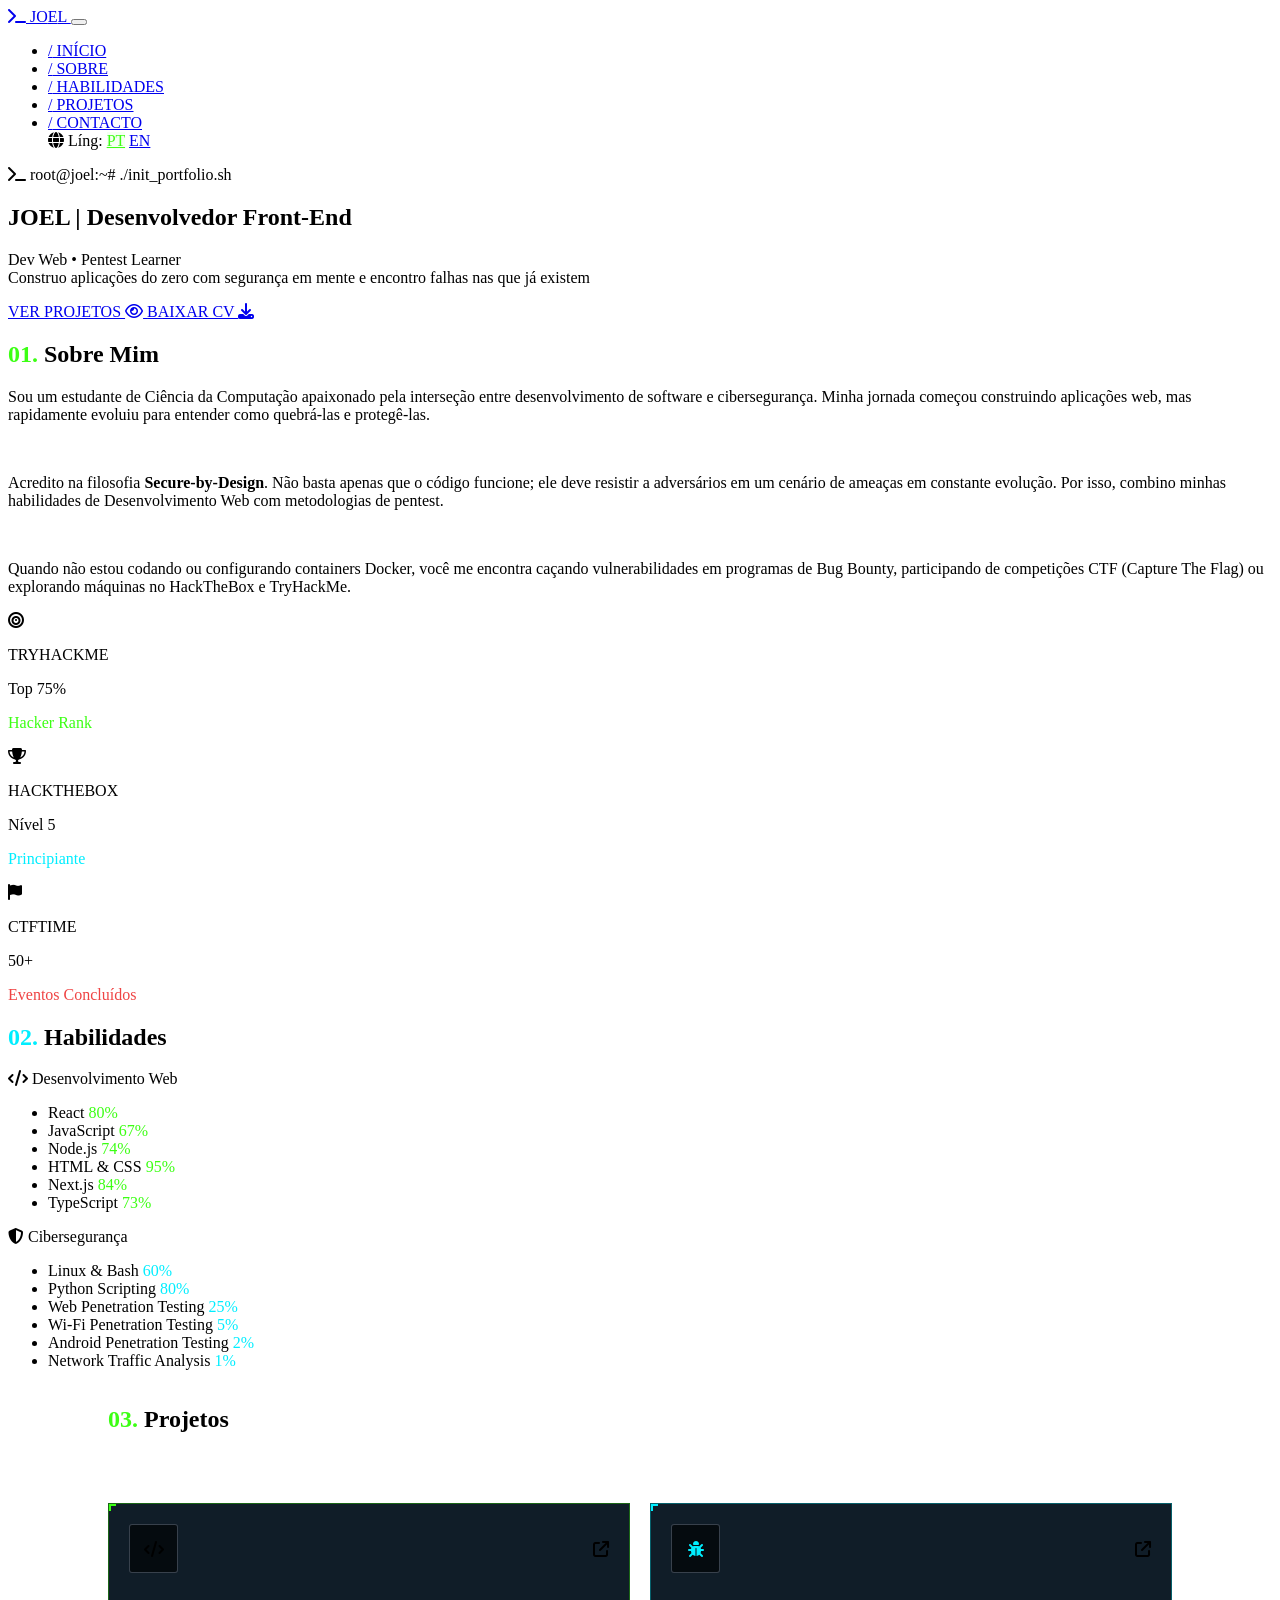
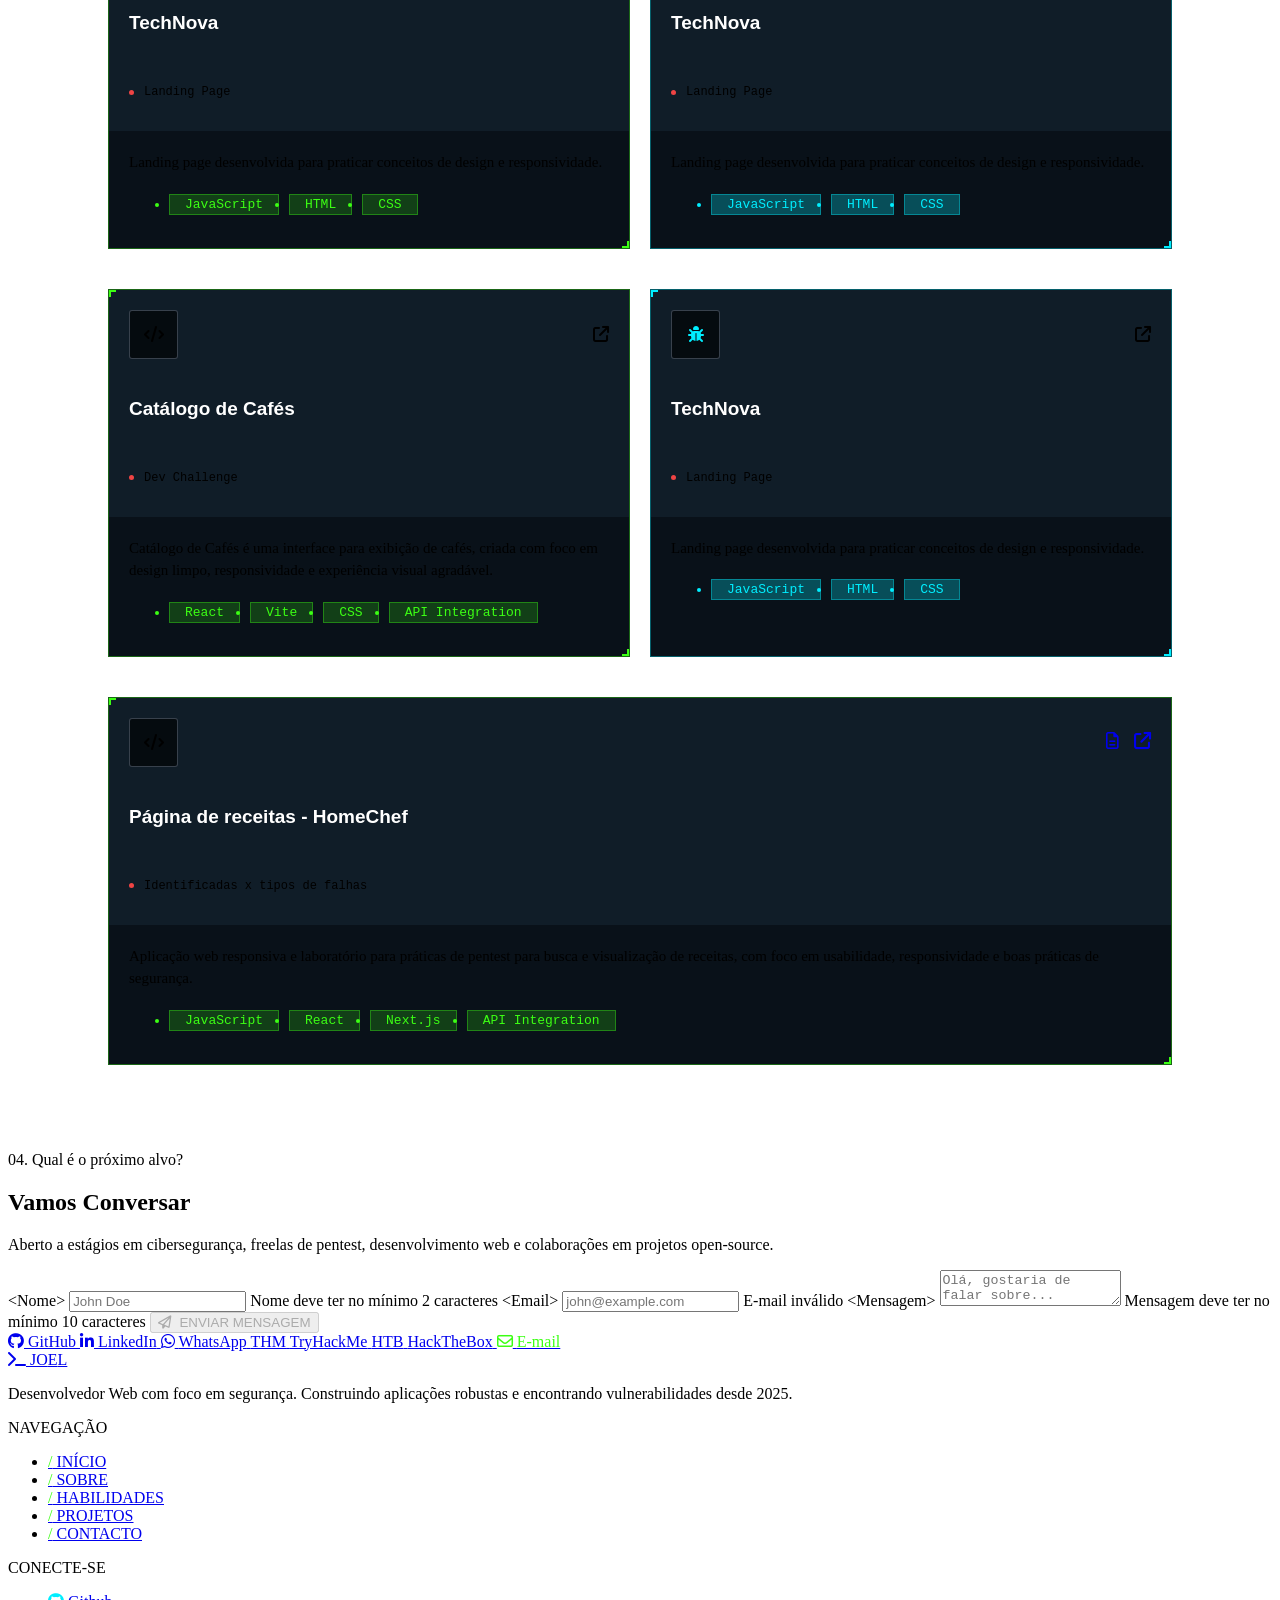
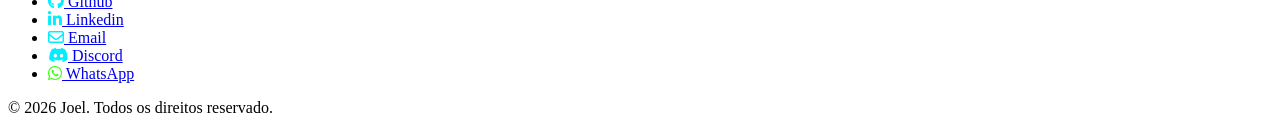
==== index.html @ 9f16ca6b "added project3" ====
<!doctype html>
<html lang="pt-br">
  <head>
    <meta charset="UTF-8" />
    <link rel="stylesheet" href="https://cdnjs.cloudflare.com/ajax/libs/font-awesome/6.5.1/css/all.min.css">
    <link rel="shortcut icon" href="public/favicon.svg" type="image/x-icon">
    <link rel="stylesheet" href="src/css/style.css">
    <link rel="stylesheet" href="src/css/header.css">
    <link rel="stylesheet" href="src/css/hero.css">
    <link rel="stylesheet" href="src/css/about.css">
    <link rel="stylesheet" href="src/css/skills.css">
    <link rel="stylesheet" href="src/css/contact.css">
    <link rel="stylesheet" href="src/css/footer.css">
    <link rel="stylesheet" href="src/css/projetos.css">
    <meta name="viewport" content="width=device-width, initial-scale=1.0" />
    <title>porfolio</title>
  </head>
  <body>
    <header class="site-header">
      <nav class="main-nav" aria-label="Navegação principal">

        <a href="index.html" class="main-nav__logo">
          <i class="fa-solid fa-terminal main-nav__logo-icon"></i>
          JO<span class="main-nav__logo-highlight">E</span>L
        </a>

        <button class="main-nav__toggle" aria-label="Abrir menu">
          <span class="main-nav__toggle-line"></span>
          <span class="main-nav__toggle-line"></span>
          <span class="main-nav__toggle-line"></span>
        </button>

        <ul class="main-nav__list">
          <li class="main-nav__item">
            <a href="#HOME" class="main-nav__link">
              <span class="main-nav__separator">/</span> INÍCIO
            </a>
          </li>

          <li class="main-nav__item">
            <a href="#SOBRE" class="main-nav__link">
              <span class="main-nav__separator">/</span> SOBRE
            </a>
          </li>

          <li class="main-nav__item">
            <a href="#HABILIDADES" class="main-nav__link">
              <span class="main-nav__separator">/</span> HABILIDADES
            </a>
          </li>

          <li class="main-nav__item">
            <a href="#PROJETOS" class="main-nav__link">
              <span class="main-nav__separator">/</span> PROJETOS
            </a>
          </li>

          <li class="main-nav__item">
            <a href="#CONTACTO" class="main-nav__link">
              <span class="main-nav__separator">/</span> CONTACTO
            </a>
          </li>

          <div class="Edioma">
            <span><i class="fa-solid fa-globe"></i> Líng:</span>
            <a href="/index.html" style="border-color: #3CFF14; background-color: #3CFF140d; color: #3CFF14;">PT</a>
            <a href="En/">EN</a>
          </div>
        </ul>
        
      </nav>
    </header>
    
    <main>
      <section id="HOME" class="hero">
        <div class="hero__background">
          <div class="hero__content">
            
            <div class="hero__terminal">
              <i class="fa-solid fa-terminal"></i>
              <span class="hero__terminal-text">root@joel:~# ./init_portfolio.sh</span>
            </div>

            <h1 class="hero__title">
              JOEL | <span class="hero__title-highlight">Desenvolvedor Front-End</span>
            </h1>

            <p class="hero__description">
              <span class="hero__role">Dev Web • Pentest Learner</span><br>
              Construo aplicações do zero com segurança em mente e encontro falhas nas que já existem
            </p>

            <div class="hero__actions">
              
              <a href="#PROJETOS" class="btn btn--primary hero__btn-projects dec-up-left">
                VER PROJETOS <i class="fa-regular fa-eye"></i>
                <span class="corner corner--top-right" style="color: #3CFF14;"></span>
                <span class="corner corner--bottom-left" style="color: #3CFF14;"></span>
              </a>

              <a href="src/downloads/CV.pdf" class="btn btn--secondary hero__btn-cv dec-up-left" download>
                BAIXAR CV <i class="fa-solid fa-download"></i>
                <span class="corner corner--top-right" style="color: #00EEFF;"></span>
                <span class="corner corner--bottom-left" style="color: #00EEFF;"></span>
              </a>
            </div>
          </div>
        </div>
      </section>

      <section id="SOBRE" class="about-section">
  
        <header class="about-section__header">
          <h2 class="section-title section-title--numbered" id="sobre">
            <span class="section-title__index" style="color: #3CFF14;">01.</span>
            <span class="section-title__text">Sobre Mim</span>
          </h2>
        </header>

      <div class="about-section__container">
        
        <article class="about-section__bio">
          <p class="about-section__paragraph">
            Sou um estudante de Ciência da Computação apaixonado pela interseção entre desenvolvimento de software e cibersegurança. Minha jornada começou construindo aplicações web, mas rapidamente evoluiu para entender como quebrá-las e protegê-las.
          </p>
          <br>
          <p class="about-section__paragraph">
            Acredito na filosofia <strong class="about-section__highlight">Secure-by-Design</strong>. Não basta apenas que o código funcione; ele deve resistir a adversários em um cenário de ameaças em constante evolução. Por isso, combino minhas habilidades de Desenvolvimento Web com metodologias de pentest.
          </p>
          <br>
          <p class="about-section__paragraph">
            Quando não estou codando ou configurando containers Docker, você me encontra caçando vulnerabilidades em programas de Bug Bounty, participando de competições CTF (Capture The Flag) ou explorando máquinas no HackTheBox e TryHackMe.
          </p>
        </article>

        <aside class="about-section__stats about-section__stats--animated">
          
          <article class="stats-card stats-card--tryhackme">
            <div class="stats-card__icon">
              <i class="fa-solid fa-bullseye"></i>
            </div>
            <p class="stats-card__title" >TRYHACKME</p>
            <div class="stats-card__value">Top 75%</div>
            <p class="stats-card__meta" style="color: #3CFF14;">Hacker Rank</p>
            <span class="corner corner--top-right" style="color: #3CFF14;"></span>
            <span class="corner corner--bottom-left" style="color: #3CFF14;"></span>
          </article>

          <article class="stats-card stats-card--hackthebox">
            <div class="stats-card__icon">
              <i class="fa-solid fa-trophy"></i>
            </div>
            <p class="stats-card__title">HACKTHEBOX</p>
            <div class="stats-card__value">Nível 5</div>
            <p class="stats-card__meta"  style="color: #00EEFF;">Principiante</p>
            <span class="corner corner--top-right" style="color: #00EEFF;"></span>
            <span class="corner corner--bottom-left" style="color: #00EEFF;"></span>
          </article>

          <article class="stats-card stats-card--ctf">
            <div class="stats-card__icon">
              <i class="fa-solid fa-flag"></i>
            </div>
            <p class="stats-card__title" >CTFTIME</p>
            <div class="stats-card__value">50+</div>
            <p class="stats-card__meta" style="color: #EF4444;">Eventos Concluídos</p>
            <span class="corner corner--top-right"></span>
            <span class="corner corner--bottom-left"></span>
          </article>
        </aside>
      </div>
    </section>
    <section id="HABILIDADES" class="skills-section">

      <header class="skills-section__header">
        <h2 class="section-title section-title--numbered" id="skill">
          <span class="section-title__index" style="color: #00EEFF;">02.</span>
          <span class="section-title__text">Habilidades</span>
        </h2>
      </header>

        <div class="skills-section__container">

          <!-- Desenvolvimento Web -->
          <article class="skills-card skills-card--frontend">

            <span class="corner corner--top-right" style="color: #3CFF14;"></span>
            <span class="corner corner--bottom-left" style="color: #3CFF14;"></span>

            <header class="skills-card__header">
              <i class="fa-solid fa-code"></i>
              <span class="skills-card__title">Desenvolvimento Web</span>
            </header>

            <ul class="skills-card__list">

              <li class="skill-item">
                <div class="skill-item__header skill-item__header--spaced">
                  <span class="skill-item__name">React</span>
                  <span class="skill-item__value" style="color: #3CFF14;">80%</span>
                </div>
                <div class="skill-item__bar">
                  <div class="skill-item__progress" data-value="80" ></div>
                </div>
              </li>

              <li class="skill-item">
                <div class="skill-item__header">
                  <span class="skill-item__name">JavaScript</span>
                  <span class="skill-item__value" style="color: #3CFF14;">67%</span>
                </div>
                <div class="skill-item__bar">
                  <div class="skill-item__progress" data-value="67"></div>
                </div>
              </li>

              <li class="skill-item">
                <div class="skill-item__header">
                  <span class="skill-item__name">Node.js</span>
                  <span class="skill-item__value" style="color: #3CFF14;">74%</span>
                </div>
                <div class="skill-item__bar">
                  <div class="skill-item__progress" data-value="74"></div>
                </div>
              </li>

              <li class="skill-item">
                <div class="skill-item__header">
                  <span class="skill-item__name">HTML & CSS</span>
                  <span class="skill-item__value" style="color: #3CFF14;">95%</span>
                </div>
                <div class="skill-item__bar">
                  <div class="skill-item__progress" data-value="95"></div>
                </div>
              </li>

              <li class="skill-item">
                <div class="skill-item__header">
                  <span class="skill-item__name">Next.js</span>
                  <span class="skill-item__value" style="color: #3CFF14;">84%</span>
                </div>
                <div class="skill-item__bar">
                  <div class="skill-item__progress" data-value="84"></div>
                </div>
              </li>

              <li class="skill-item">
                <div class="skill-item__header">
                  <span class="skill-item__name">TypeScript</span>
                  <span class="skill-item__value" style="color: #3CFF14;">73%</span>
                </div>
                <div class="skill-item__bar">
                  <div class="skill-item__progress" data-value="63"></div>
                </div>
              </li>

            </ul>
          </article>

          <!-- Cibersegurança -->
          <article class="skills-card skills-card--security">

            <span class="corner corner--top-right" style="color: #00EEFF;"></span>
            <span class="corner corner--bottom-left" style="color: #00EEFF;"></span>

            <header class="skills-card__header">
              <i class="fa-solid fa-shield-halved"></i>
              <span class="skills-card__title">Cibersegurança</span>
            </header>

            <ul class="skills-card__list">

              <li class="skill-item skill-item--security">
                <div class="skill-item__header skill-item__header--spaced">
                  <span class="skill-item__name">Linux & Bash</span>
                  <span class="skill-item__value" style="color: #00EEFF;">60%</span>
                </div>
                <div class="skill-item__bar">
                  <div class="skill-item__progress skill-item__progress--security" data-value="60"></div>
                </div>
              </li>

              <li class="skill-item skill-item--security">
                <div class="skill-item__header">
                  <span class="skill-item__name">Python Scripting</span>
                  <span class="skill-item__value" style="color: #00EEFF;">80%</span>
                </div>
                <div class="skill-item__bar">
                  <div class="skill-item__progress skill-item__progress--security" data-value="80"></div>
                </div>
              </li>

              <li class="skill-item skill-item--security">
                <div class="skill-item__header">
                  <span class="skill-item__name">Web Penetration Testing</span>
                  <span class="skill-item__value" style="color: #00EEFF;">25%</span>
                </div>
                <div class="skill-item__bar">
                  <div class="skill-item__progress skill-item__progress--security" data-value="25"></div>
                </div>
              </li>

              <li class="skill-item skill-item--security">
                <div class="skill-item__header">
                  <span class="skill-item__name">Wi-Fi Penetration Testing</span>
                  <span class="skill-item__value" style="color: #00EEFF;">5%</span>
                </div>
                <div class="skill-item__bar">
                  <div class="skill-item__progress skill-item__progress--security" data-value="5"></div>
                </div>
              </li>

              <li class="skill-item skill-item--security">
                <div class="skill-item__header">
                  <span class="skill-item__name">Android Penetration Testing</span>
                  <span class="skill-item__value" style="color: #00EEFF;">2%</span>
                </div>
                <div class="skill-item__bar">
                  <div class="skill-item__progress skill-item__progress--security" data-value="2"></div>
                </div>
              </li>

              <li class="skill-item skill-item--security">
                <div class="skill-item__header">
                  <span class="skill-item__name">Network Traffic Analysis</span>
                  <span class="skill-item__value" style="color: #00EEFF;">1%</span>
                </div>
                <div class="skill-item__bar">
                  <div class="skill-item__progress skill-item__progress--security" data-value="1"></div>
                </div>
              </li>
            </ul>
          </article>
        </div>
      </section>
      <section id="PROJETOS" class="projects-section">

        <header class="projects-section__header">
          
          <h2 class="section-title section-title--numbered">
            <span class="section-title__index" style="color: #3CFF14;">03.</span>
            <span class="section-title__text">Projetos</span>
          </h2>

          <a 
            href="https://github.com/joeln356?tab=repositories" 
            target="_blank" 
            class=" btn--link projects-section__cta"
          >
            VER TODOS <i class="fa-solid fa-arrow-right"></i>
          </a>

        </header>

        <div class="projects-section__grid">

          <!-- Project Card -->
          <article class="project-card project-card--dev" id="card-1">
            <header class="project-card__header">

              <div class="project-card__meta">
                <div class="project-card__icon">
                  <i class="fa-solid fa-code"></i>
                </div>
                <div class="project-card__links">
                    <i class="fa-solid fa-arrow-up-right-from-square"></i>
                </div>
              </div>

              <h3 class="project-card__title">TechNova</h3>

              <p class="project-card__status">
                <span class="project-card__dot"></span>
                Landing Page
              </p>

            </header>

            <p class="project-card__description">
              Landing page desenvolvida para praticar conceitos de design e responsividade.
            </p>

            <footer class="project-card__footer">
              <ul class="project-card__tags">
                <li class="project-card__tag">JavaScript</li>
                <li class="project-card__tag">HTML</li>
                <li class="project-card__tag">CSS</li>
              </ul>
            </footer>
            <span class="corner corner--top-right" style="color: #3CFF14;"></span>
            <span class="corner corner--bottom-left" style="color: #3CFF14;"></span>
          </article>

          <article class="project-card project-card--dev" id="card-1">
            <header class="project-card__header">

              <div class="project-card__meta">
                <div class="project-card__icon">
                  <i class="fa-solid fa-bug" style="color: #00EEFF;"></i>
                </div>
                <div class="project-card__links">
                    <i class="fa-solid fa-arrow-up-right-from-square"></i>
                </div>
              </div>

              <h3 class="project-card__title">TechNova</h3>

              <p class="project-card__status">
                <span class="project-card__dot"></span>
                Landing Page
              </p>

            </header>

            <p class="project-card__description">
              Landing page desenvolvida para praticar conceitos de design e responsividade.
            </p>

            <footer class="project-card__footer">
              <ul class="project-card__tags">
                <li class="project-card__tag-hack">JavaScript</li>
                <li class="project-card__tag-hack">HTML</li>
                <li class="project-card__tag-hack">CSS</li>
              </ul>
            </footer>
            <span class="corner corner--top-right" style="color: #00EEFF;"></span>
            <span class="corner corner--bottom-left" style="color: #00EEFF;"></span>
          </article>

          <article class="project-card project-card--dev" id="card-3">
            <header class="project-card__header">

              <div class="project-card__meta">
                <div class="project-card__icon">
                  <i class="fa-solid fa-code"></i>
                </div>
                <div class="project-card__links">
                    <i class="fa-solid fa-arrow-up-right-from-square"></i>
                </div>
              </div>

              <h3 class="project-card__title">Catálogo de Cafés</h3>

              <p class="project-card__status">
                <span class="project-card__dot"></span>
                Dev Challenge
              </p>

            </header>

            <p class="project-card__description">
              Catálogo de Cafés é uma interface para exibição de cafés, criada com foco em design limpo, responsividade e experiência visual agradável.
            </p>

            <footer class="project-card__footer">
              <ul class="project-card__tags">
                <li class="project-card__tag">React</li>
                <li class="project-card__tag">Vite</li>
                <li class="project-card__tag">CSS</li>
                <li class="project-card__tag">API Integration</li>
              </ul>
            </footer>
            <span class="corner corner--top-right" style="color: #3CFF14;"></span>
            <span class="corner corner--bottom-left" style="color: #3CFF14;"></span>
          </article>


          <article class="project-card project-card--dev" id="card-1">
            <header class="project-card__header">

              <div class="project-card__meta">
                <div class="project-card__icon">
                  <i class="fa-solid fa-bug" style="color: #00EEFF;"></i>
                </div>
                <div class="project-card__links">
                    <i class="fa-solid fa-arrow-up-right-from-square"></i>
                </div>
              </div>

              <h3 class="project-card__title">TechNova</h3>

              <p class="project-card__status">
                <span class="project-card__dot"></span>
                Landing Page
              </p>

            </header>

            <p class="project-card__description">
              Landing page desenvolvida para praticar conceitos de design e responsividade.
            </p>

            <footer class="project-card__footer">
              <ul class="project-card__tags">
                <li class="project-card__tag-hack">JavaScript</li>
                <li class="project-card__tag-hack">HTML</li>
                <li class="project-card__tag-hack">CSS</li>
              </ul>
            </footer>
            <span class="corner corner--top-right" style="color: #00EEFF;"></span>
            <span class="corner corner--bottom-left" style="color: #00EEFF;"></span>
          </article>
          <!-- Project Card -->
          <article class="project-card project-card--security">
            <span class="corner corner--top-right" style="color: #3CFF14;"></span>
            <span class="corner corner--bottom-left" style="color: #3CFF14;"></span>
            <header class="project-card__header">

              <div class="project-card__meta">
                <div class="project-card__icon">
                  <i class="fa-solid fa-code"></i>
                </div>

                <div class="project-card__links">
                  <a href="#" class="project-card__link">
                    <i class="fa-regular fa-file-lines"></i>
                  </a>
                  <a href="https://joeln356.github.io/TechNova/" target="_blank" class="project-card__link">
                    <i class="fa-solid fa-arrow-up-right-from-square"></i>
                  </a>
                </div>
              </div>

              <h3 class="project-card__title">Página de receitas - HomeChef</h3>

              <p class="project-card__status">
                <span class="project-card__dot"></span>
                Identificadas x tipos de falhas
              </p>

            </header>

            <p class="project-card__description">
              Aplicação web responsiva e laboratório para práticas de pentest para busca e visualização de receitas, com foco em usabilidade, responsividade e boas práticas de segurança.
            </p>

            <footer class="project-card__footer">
              <ul class="project-card__tags">
                <li class="project-card__tag">JavaScript</li>
                <li class="project-card__tag">React</li>
                <li class="project-card__tag">Next.js</li>
                <li class="project-card__tag">API Integration</li>
              </ul>
            </footer>

          </article>

          <!-- Repete o mesmo padrão para os outros cards -->

        </div>
      </section>
      <section id="CONTACTO" class="contact-section">

        <header class="contact-section__header">
          <p class="contact-section__subtitle">04. Qual é o próximo alvo?</p>
          <h2 class="contact-section__title">Vamos Conversar</h2>
          <p class="contact-section__description">
            Aberto a estágios em cibersegurança, freelas de pentest, desenvolvimento web e colaborações em projetos open-source.
          </p>
        </header>

        <div class="contact-section__container">

          <!-- Formulário -->
          <form 
            action="https://formsubmit.co/e7085ff96d889dca659f2a15c1ac3081" 
            method="POST" 
            class="contact-form" 
            autocomplete="off"
          >
              <label for="contact-name" class="form-field__label">&lt;Nome&gt;</label>
              <input 
                type="text" 
                name="name" 
                id="contact-name" 
                class="form-field__input" 
                required 
                placeholder="John Doe"
              >
              <span class="form-field__error">Nome deve ter no mínimo 2 caracteres</span>
              <label for="contact-email" class="form-field__label">&lt;Email&gt;</label>
              <input 
                type="email" 
                name="email" 
                id="contact-email" 
                class="form-field__input" 
                required 
                placeholder="john@example.com"
              >
              <span class="form-field__error">E-mail inválido</span>     
              <label for="contact-message" class="form-field__label">&lt;Mensagem&gt;</label>
              <input type="hidden" name="_captcha" value="false">
              <textarea 
                name="message" 
                id="contact-message" 
                class="form-field__textarea" 
                placeholder="Olá, gostaria de falar sobre..."
              ></textarea>
              <span class="form-field__error">Mensagem deve ter no mínimo 10 caracteres</span>
            

            <button type="submit" class="btn btn--primary contact-form__submit">
              <i class="fa-regular fa-paper-plane" style="margin-right:5px;"></i>
              ENVIAR MENSAGEM
            </button>

          </form>
          
          <!-- Links de contacto -->
          <aside class="contact-links">

            <a href="https://github.com/joeln356" target="_blank" class="contact-links__item">
              <i class="fa-brands fa-github"></i>
              <span class="contact-link-name">GitHub</span>
            </a>

            <a href="https://www.linkedin.com/in/joel-ndala-a356ojkb" target="_blank" class="contact-links__item">
              <i class="fa-brands fa-linkedin-in"></i>
              <span class="contact-link-name">LinkedIn</span>
            </a>

            <a href="https://wa.me/244949389044" target="_blank" class="contact-links__item">
              <i class="fa-brands fa-whatsapp"></i>
              <span class="contact-link-name">WhatsApp</span>
            </a>

            <a href="https://tryhackme.com/p/joelndala356" target="_blank" class="contact-links__item contact-links__item--badge">
              <span class="contact-links__badge">THM</span>
              <span class="contact-link-name">TryHackMe</span>
            </a>

            <a href="https://profile.hackthebox.com/profile/019d985c-a941-706f-b692-e61dcaf9cbc5" target="_blank" class="contact-links__item contact-links__item--badge">
              <span class="contact-links__badge">HTB</span>
              <span class="contact-link-name">HackTheBox</span>
            </a>

            <a href="#CONTACTO" class="contact-links__item">
              <i class="fa-regular fa-envelope" style="color: #3CFF14;"></i>
              <span style="color: #3CFF14;" class="contact-link-name">E-mail</span>
            </a>
          </aside>
        </div>
      </section>
      <div class="overlay">
            <div class="overlay-content">
              <div class="botao-overlay">
                <div class="project-card__icon overlayx" id="x1">
                  <i class="fa-solid fa-x"></i>
                </div>
                
              </div>
              <div class="thumbneil"> <img src="src/assets/technova.png" alt=""></div>
              <h3 class="project-card__title title-overlay">TechNova</h3>
              <p class="project-card__status status-overlay">
                <span class="project-card__dot"></span>
                  Landing Page
              </p>
              <p class="project-overlay-description" style="border-top: 1px solid #94a3b85b;">
                Landing page desenvolvida com foco na prática de design moderno, responsividade e experiência do usuário. O projeto foi criado como exercício de estudo e aperfeiçoamento técnico, explorando layouts flexíveis, adaptação para diferentes telas, organização semântica, animações suaves e componentes interativos, sem finalidade funcional ou comercial real.
              </p>
              
              <div class="overlay-links-web">
                
                <a href="https://github.com/joeln356/TechNova" target="_blank" class="overlay-link-web"><i class="fa-brands fa-github icon-overlay-web"></i> Código Fonte</a>
                <a href="https://joeln356.github.io/TechNova/" target="_blank" class="overlay-link-web"><i class="fa-regular fa-eye icon-overlay-web"></i> Live Demo</a>
              </div>
            </div>    
        </div>



        <!-- Overlay3 -->
        <div class="overlay" id="overlay3">
            <div class="overlay-content">
              <div class="botao-overlay">
                <div class="project-card__icon overlayx" id="x3">
                  <i class="fa-solid fa-x"></i>
                </div>
                
              </div>
              <div class="thumbneil"> <img src="src/assets/Caffee_Listing.jpg" alt=""></div>
              <h3 class="project-card__title title-overlay">Catálogo de Cafés</h3>
              <p class="project-card__status status-overlay">
                <span class="project-card__dot"></span>
                  Dev Challenge
              </p>
              <p class="project-overlay-description" style="border-top: 1px solid #94a3b85b;">
                Projeto desenvolvido a partir de um desafio da DevChallenges.io. A aplicação explora componentização em React, organização visual e adaptação para diferentes tamanhos de tela, servindo como exercício de aperfeiçoamento técnico em front-end.
              </p>
              
              <div class="overlay-links-web">
                
                <a href="https://github.com/joeln356/Coffee__Listing/" target="_blank" class="overlay-link-web"><i class="fa-brands fa-github icon-overlay-web"></i> Código Fonte</a>
                <a href="https://joeln356.github.io/Coffee__Listing/" target="_blank" class="overlay-link-web"><i class="fa-regular fa-eye icon-overlay-web"></i> Live Demo</a>
              </div>
            </div>
          </div>
    </main>
    <footer id="footer-section">
      <div class="parte-de-cima">

        <!-- 1ª DIV -->
        <div>
          <a href="/" class="main-nav__logo logo-footer" style="display: block;">
            <i class="fa-solid fa-terminal main-nav__logo-icon"></i>
            JO<span class="main-nav__logo-highlight">E</span>L
          </a>
          <p class="texto-footer">
            Desenvolvedor Web com foco em segurança. Construindo aplicações robustas e encontrando vulnerabilidades desde 2025.
          </p>
        </div>

        <!-- 2ª DIV (NAV) -->
        <div class="footer-section-nav">
          <div class="palavra-nav-footer">NAVEGAÇÃO</div>
          <ul class="lista-footer-nav">
            <li><a href="#HOME" class="lista-footer-nav-link"><span style="color: #3CFF14;">/</span> INÍCIO</a></li>
            <li><a href="#SOBRE" class="lista-footer-nav-link"><span style="color: #3CFF14;">/</span> SOBRE</a></li>
            <li><a href="#HABILIDADES" class="lista-footer-nav-link"><span style="color: #3CFF14;">/</span> HABILIDADES</a></li>
            <li><a href="#PROJETOS" class="lista-footer-nav-link"><span style="color: #3CFF14;">/</span> PROJETOS</a></li>
            <li><a href="#CONTACTO" class="lista-footer-nav-link"><span style="color: #3CFF14;">/</span> CONTACTO</a></li>
          </ul>
        </div>

        <!-- 3ª DIV -->
        <div class="footer-section-conectar">
          <div class="footer-contec">CONECTE-SE</div>
          <ul class="lista-footer-nav">
            <li><a href="https://github.com/joeln356" target="_blank" class="lista-footer-nav-link"><i class="fa-brands fa-github" style="color:#00EEFF;"></i> Github</a></li>
            <li><a href="https://www.linkedin.com/in/joel-ndala-a356ojkb" target="_blank" class="lista-footer-nav-link"><i class="fa-brands fa-linkedin-in" style="color:#00EEFF;"></i> Linkedin</a></li>
            <li><a href="#CONTACTO" class="lista-footer-nav-link"><i class="fa-regular fa-envelope" style="color:#00EEFF;"></i> Email</a></li>
            <li><a href="/" class="lista-footer-nav-link"><i class="fa-brands fa-discord" style="color:#00EEFF;"></i> Discord</a></li>
            <li> <a href="https://wa.me/244949389044" target="_blank" class="lista-footer-nav-link footer-destaque-wa" > <i class="fa-brands fa-whatsapp" style="color: #3CFF14;"></i> WhatsApp</a></li>
          </ul>
        </div>

      </div>
      <div class="footer-section-text">&copy; 2026 Joel. Todos os direitos reservado.</div>
    </footer>
    <script src="src/main.js"></script>
  </body>
</html>
---- src/css/projetos.css ----
:root{
        /*===================
                FONTE
        ======================*/
    
    --font-Geral: "Sora", sans-serif;;
    --font-terminal: "Fira Code", monospace;;
    --font-title: "Chakra Petch", sans-serif;;
    
    /*===================
            FUNDO/BASE
    ======================*/
    
    --bg: #050b0f;
    --bg-menu: #050b0ff7;
    --bg2: #091119 /*Fundo Secundario & Body-Cards*/;
    --bg3: #14222eba /*Header-Cards*/;
    
    /*===================
            TEXTO
    ======================*/
    --texto: #94a3b8;
    --texto-secundario:#fff;

    /*=============================
            CORES DE DESTAQUE 
    ===============================*/
    --cor01: #00EEFF;
    --cor01-bg: #00EEFF0d;
    --cor01-borda:#00EEFF5b;
    --cor01-brilho: #00EEFF26;
    --cor01-active: #00EEFF47;
    
    --cor02: #3CFF14;
    --cor02-bg: #3CFF140d;
    --cor02-borda:#3CFF145b;
    --cor02-brilho: #3CFF1426;
    --cor02-active: #3bff1431;

    --cor03:#EF4444;
    --cor04-borda: #94a3b85b;

}
.projects-section{
    padding: 0 15px 50px 15px;
}
.projects-section .section-title::after {
    background-color: var(--cor02);
    box-shadow: 0 0 12px 3px var(--cor02-brilho);
}
.projects-section__header{
    display: flex;
    align-items: center;
    justify-content: space-between;
    flex-wrap: wrap;
}
.projects-section__grid{
    margin-top: 50px;
    display: flex;
    flex-wrap: wrap;
    gap: 20px;
}
.projects-section__cta{
    color: var(--texto-secundario);
    text-decoration: none;
    font-size: 12px;
    font-family: var(--font-terminal);
}

.project-card{
    padding: 20px;
    background-color: var(--bg2);
    margin-bottom: 20px;
    transition: 0.2s;
    cursor: pointer;
    flex: 1 1 300px;
    position: relative;
}
.project-card::before{
    content: "";
    position: absolute;
    top: 0;
    left: 0;
    width: 5px;
    height: 5px;
    border-top: 2px solid;
    border-left: 2px solid;
}
.project-card::after{
    content: "";
    position: absolute;
    bottom: 0;
    right: 0;
    width: 5px;
    height: 5px;
    border-bottom: 2px solid;
    border-right: 2px solid;
}
.project-card:nth-child(even)::before{
    color: var(--cor01);
}
.project-card:nth-child(even)::after{
    color: var(--cor01);
}
.project-card:nth-child(odd)::before{
    color: var(--cor02);
}
.project-card:nth-child(odd)::after{
    color: var(--cor02);
}
.project-card:nth-child(odd){
    border: 1px solid var(--cor02-borda);
    
}
.project-card:nth-child(odd):hover{
    border: 1px solid var(--cor02);
    box-shadow: none;
    transform: scale(1.030);
}
.project-card:nth-child(even){
    border: 1px solid var(--cor01-borda);

}
.project-card:nth-child(even):hover{
    border: 1px solid var(--cor01);
    box-shadow: none;
    transform: scale(1.030);
}
.project-card:nth-child(even):hover .project-card__title{
    color: var(--cor01);
}
.project-card:nth-child(odd):hover .project-card__title{
    color: var(--cor02);
}
.project-card__header{
    background-color: var(--bg3);
    margin: -20px -20px 0px;
    padding: 20px;
    display: flex;
    flex-direction: column;
    gap: 20px;
}
.project-card__icon{
    background-color: var(--bg);
    padding: 0.375rem /* 6px*/;
    border: 1px solid var(--cor04-borda);
    border-radius: 3px;
    width: 2.1875rem;
    height: 2.1875rem;
    display: flex;
    justify-content: center;
    align-items: center;
}
.project-card__meta{
    display: flex;
    justify-content: space-between;
    align-items: center;
}
.project-card__links{
    display: flex;
    gap: 0.9375rem /* 16px */;
    align-items: center;
}
.project-card__link{
    font-size: 1.0625rem /* 17px */;
}
.project-card__link :active{
    color: var(--cor02);
}
.project-card__title{
    color: var(--texto-secundario);
    font-family: var(--font-title);
    font-size: 19px;
}
.project-card__status {
    font-size: 12px;
    font-family: var(--font-terminal);
    display: flex;
    align-items: center;
    gap: 10px;
}
.project-card__dot {
    display: block;
    background-color: var(--cor03);
    height:5px;
    width: 5px;
    border-radius: 50%;
}
.project-card__description{
    font-size: 15px;
    margin-top: 20px;
    margin-bottom: 20px;
    line-height: 1.5;
}

.project-card__tags{
    display: flex;
    flex-wrap: wrap;
    font-size: 13px;
    gap: 10px;
}
.project-card__tag{
    font-family: var(--font-terminal);
    color: var(--cor02);
    background-color: var(--cor02-active);
    border: 1px solid var(--cor02-borda);
    padding: 2px 15px;
    font-weight: 500;
}
.project-card__tag-hack{
    font-family: var(--font-terminal);
    color: var(--cor01);
    background-color: var(--cor01-active);
    border: 1px solid var(--cor01-borda);
    padding: 2px 15px;
    font-weight: 500;
}

.overlay{
    position: fixed;
    inset: 0;
    padding: 20px;
    display: grid;
    place-items: center;
    background-color: #050b0fac;
    backdrop-filter: blur(5px);
    opacity: 0;
    transition: 0.5s;
    pointer-events: none;
}
.mostrarOverlay1{
    opacity: 1;
    z-index: 999;
    pointer-events: auto;
}
.mostrarOverlay3{
    opacity: 1;
    z-index: 999;
    pointer-events: auto;
}
.overlay-content{
    width: 100%;
    max-width: 600px;
    background: var(--bg2);
    border: 1px solid var(--cor04-borda);
    padding: 15px;
    height: fit-content;
    max-height: 80vh;
    overflow: hidden;
    overflow-y: auto;
    scrollbar-width: thin;
    scrollbar-color: #555 transparent;
    position: relative;
    box-shadow: 0 0 15px 8px #00000087;
}
.overlay-content::-webkit-scrollbar{
    display: none;
}
.title-overlay{
    margin-top: 50px;
    margin-bottom: 10px;
}
.status-overlay{
    margin-bottom: 20px;
}
.project-overlay-description{
    padding-top: 20px;
    margin-bottom: 20px;
    font-size: 14px;
    line-height: 1.5;
}
.tags-overlay{
    font-size: 10px;
    margin-bottom: 20px;
}
.overlay-links-web{
    display: flex;
    gap: 10px;
    margin-bottom: 20px;
}
.overlay-link-web{
    border: 1px solid var(--cor04-borda);
    padding: 5px 15px;
    text-decoration: none;
    font-size: 13px;
    font-family: var(--font-terminal);
}
.overlay-link-web:hover{
    color: var(--cor02);
    border: 1px solid var(--cor02-borda);
    background-color: var(--cor02-bg);
}
.overlay-link-web:hover .icon-overlay-web{
    color: var(--cor02);
}
.thumbneil{
    /* background-image: url(/src/assets/technova.png);
    background-repeat: no-repeat;
    background-position: center;
    background-size: cover; */
    
    aspect-ratio: 16 / 7;

    overflow: hidden;
    margin: -15px;
}
.thumbneil > img{
    height: 100%;
    width: 100%;
    object-fit: cover;

    object-position: center top;

    display: block;
}

/* Chrome, Edge, Opera */
.overlay-content::-webkit-scrollbar{
    width: 6px;
}

.overlay-content::-webkit-scrollbar-track{
    background: transparent;
}

.overlay-content::-webkit-scrollbar-thumb{
    background: #555;
    border-radius: 20px;
}

.overlay-content::-webkit-scrollbar-thumb:hover{
    background: #777;
}


.caixar-overlay{
    color: var(--cor02);
    background-color: var(--cor02-bg);
    border: 1px solid var(--cor02-borda);
    padding: 5px 10px;
    font-size: 12px;
    font-family: var(--font-terminal);
    position: absolute;
}
.overlayx{
    right: 0;
    position: absolute;
    margin-right: 15px;
    cursor: pointer;
}
body.no-scroll{
    overflow: hidden;
}
@media screen and (min-width:500px) {
    .projects-section{
    padding: 0 100px 50px 100px;
}
}
@media screen and (min-width:1024px) {
    .projects-section{
        padding: 0 70px 50px 70px;
    }
    
}
@media screen and (min-width:1280px) {
    .projects-section{
    padding: 0 100px 50px 100px;
}
}
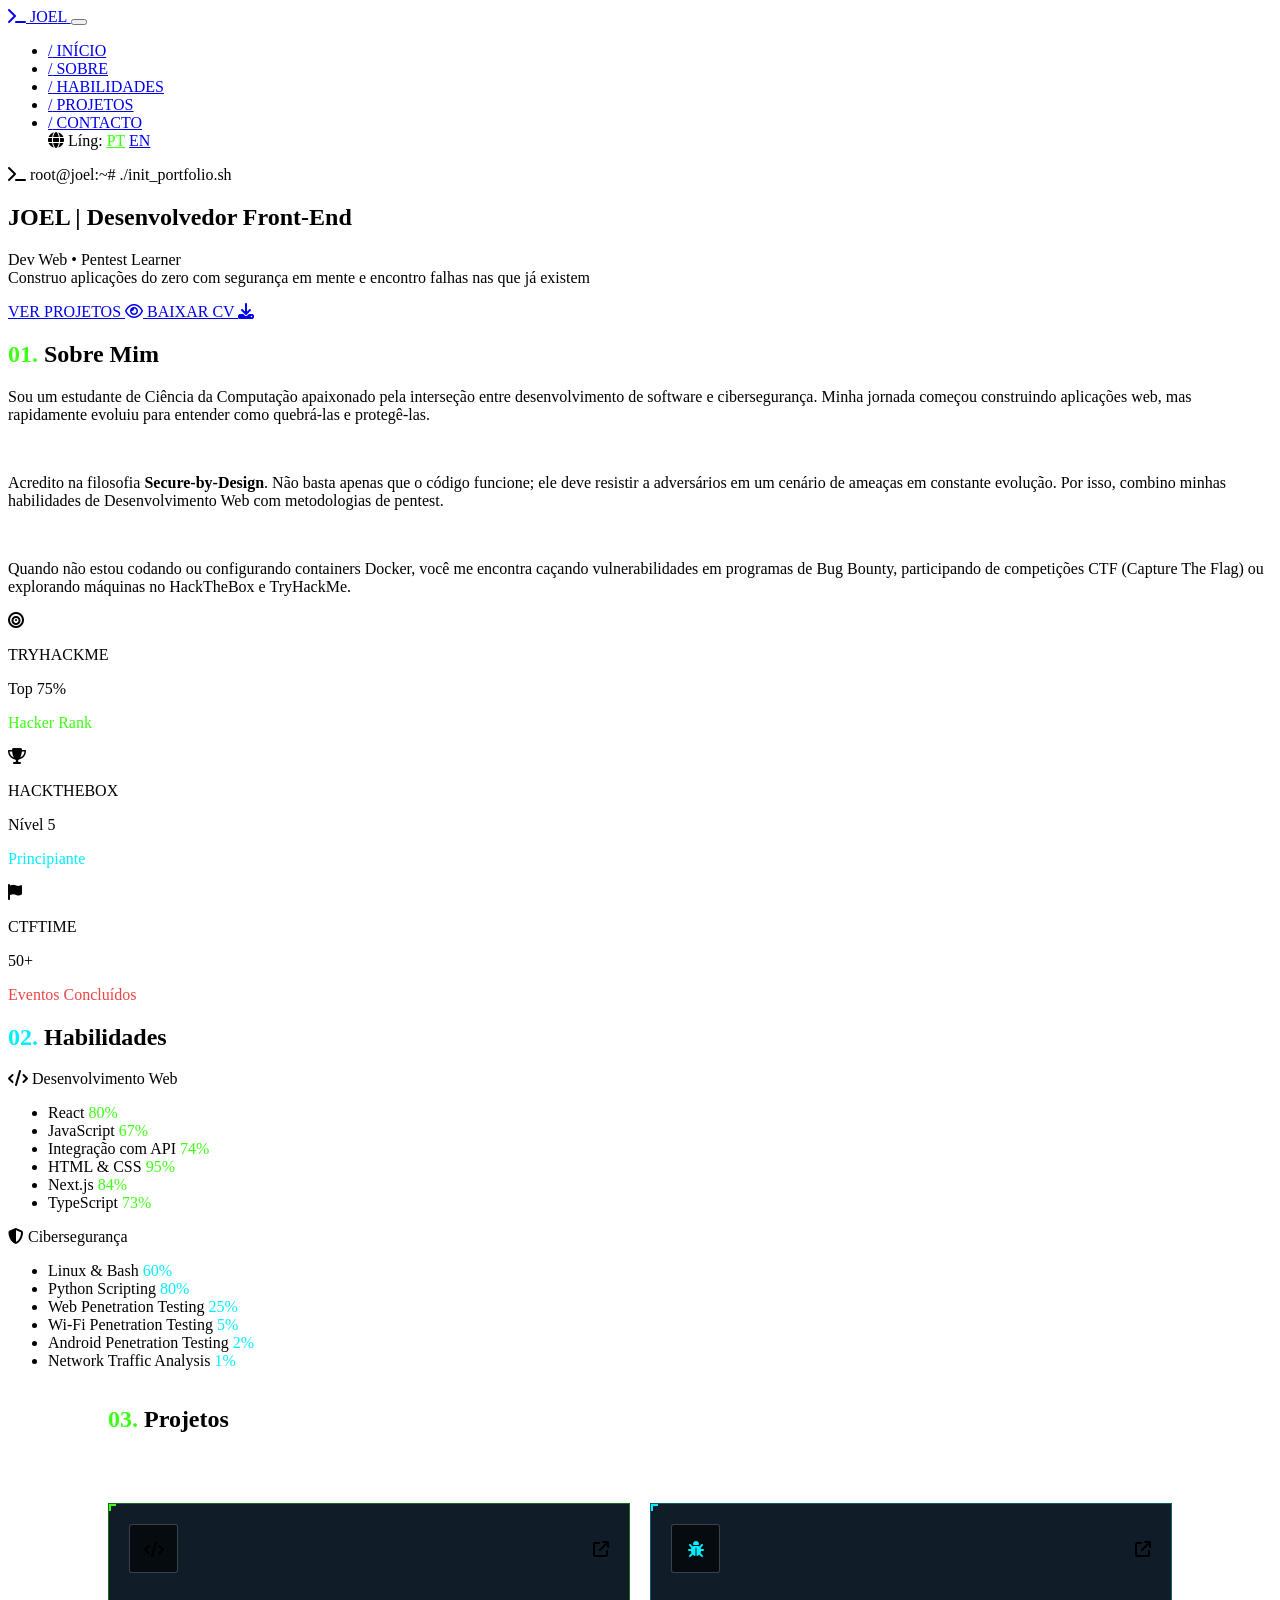
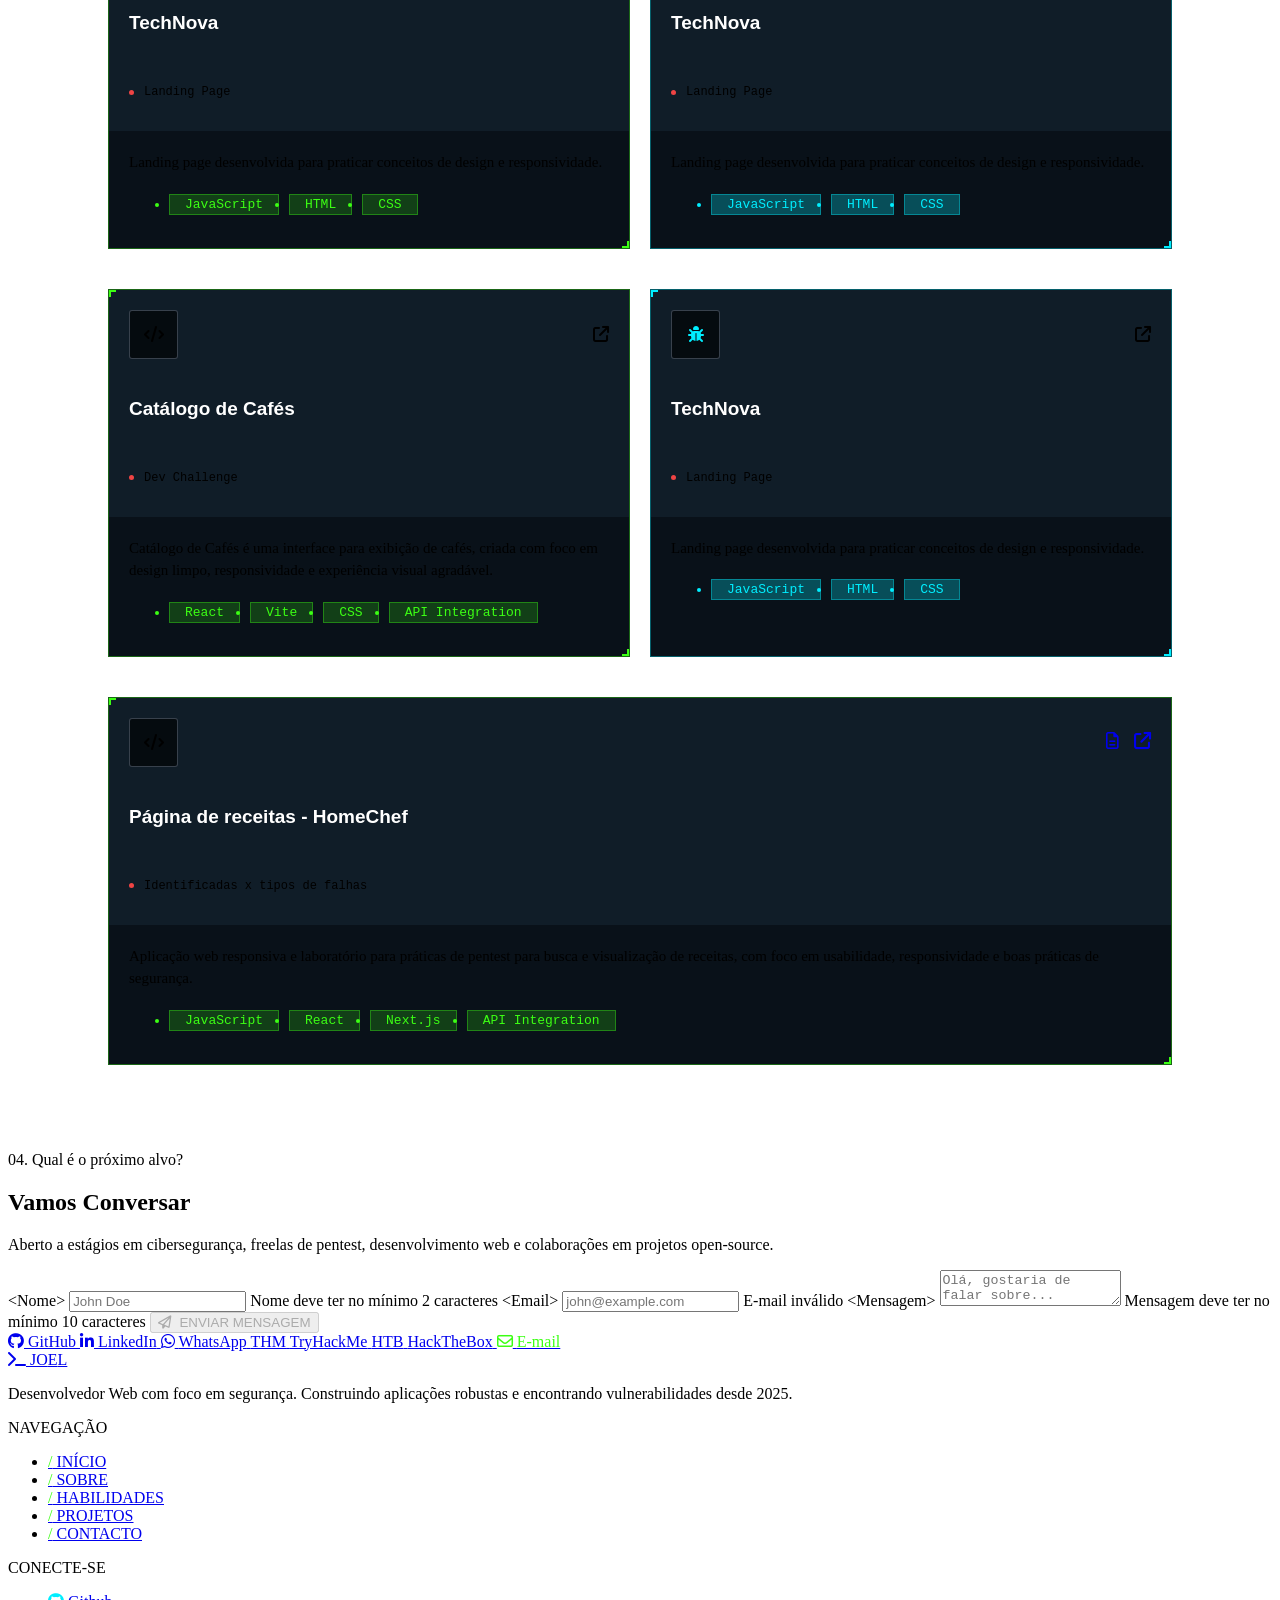
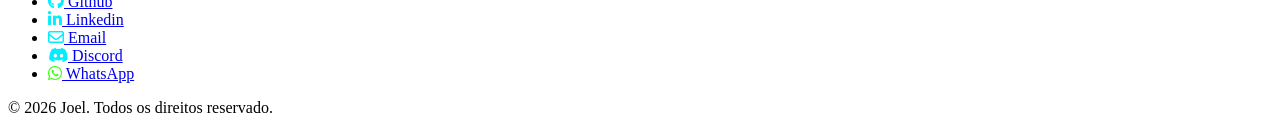
==== commit fbae77ec: "Adicionei a skill API integration e removi o Node JS" ====
--- a/index.html
+++ b/index.html
@@ -216,7 +216,7 @@
 
               <li class="skill-item">
                 <div class="skill-item__header">
-                  <span class="skill-item__name">Node.js</span>
+                  <span class="skill-item__name">Integração com API</span>
                   <span class="skill-item__value" style="color: #3CFF14;">74%</span>
                 </div>
                 <div class="skill-item__bar">
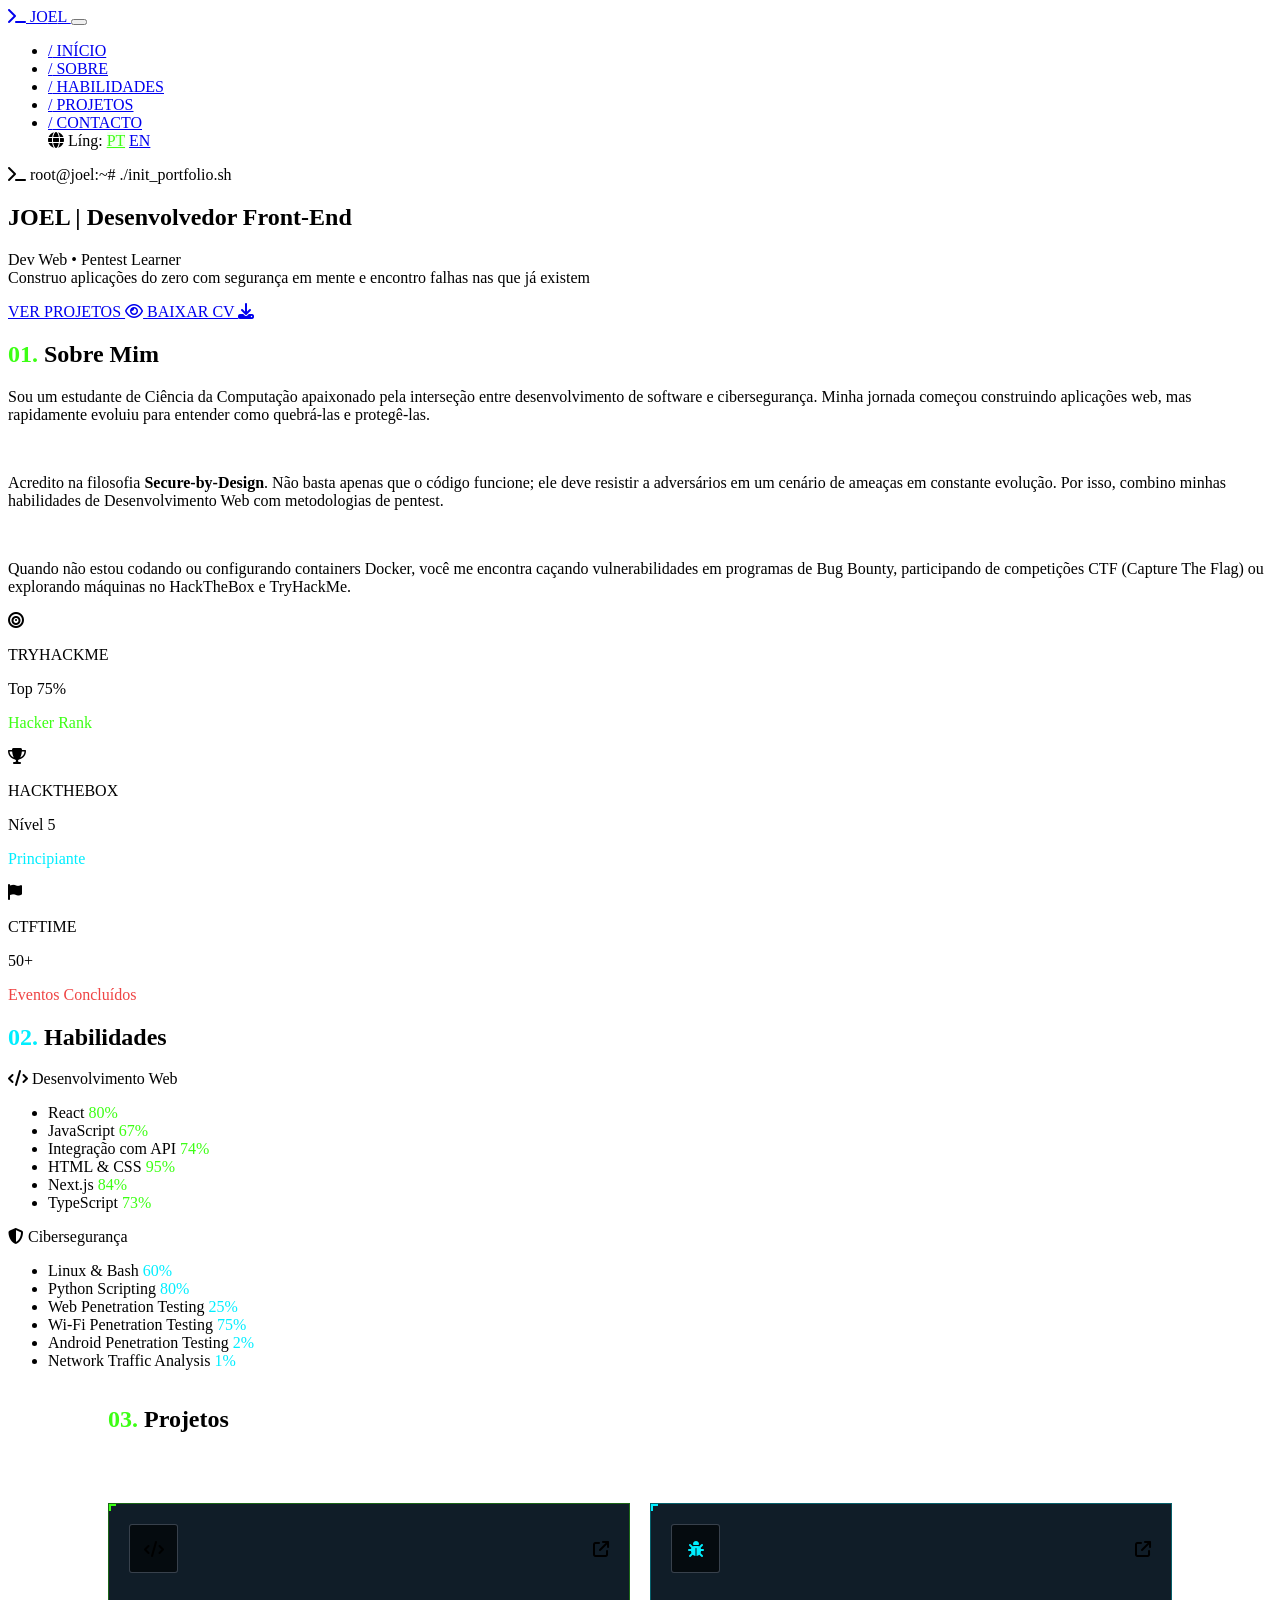
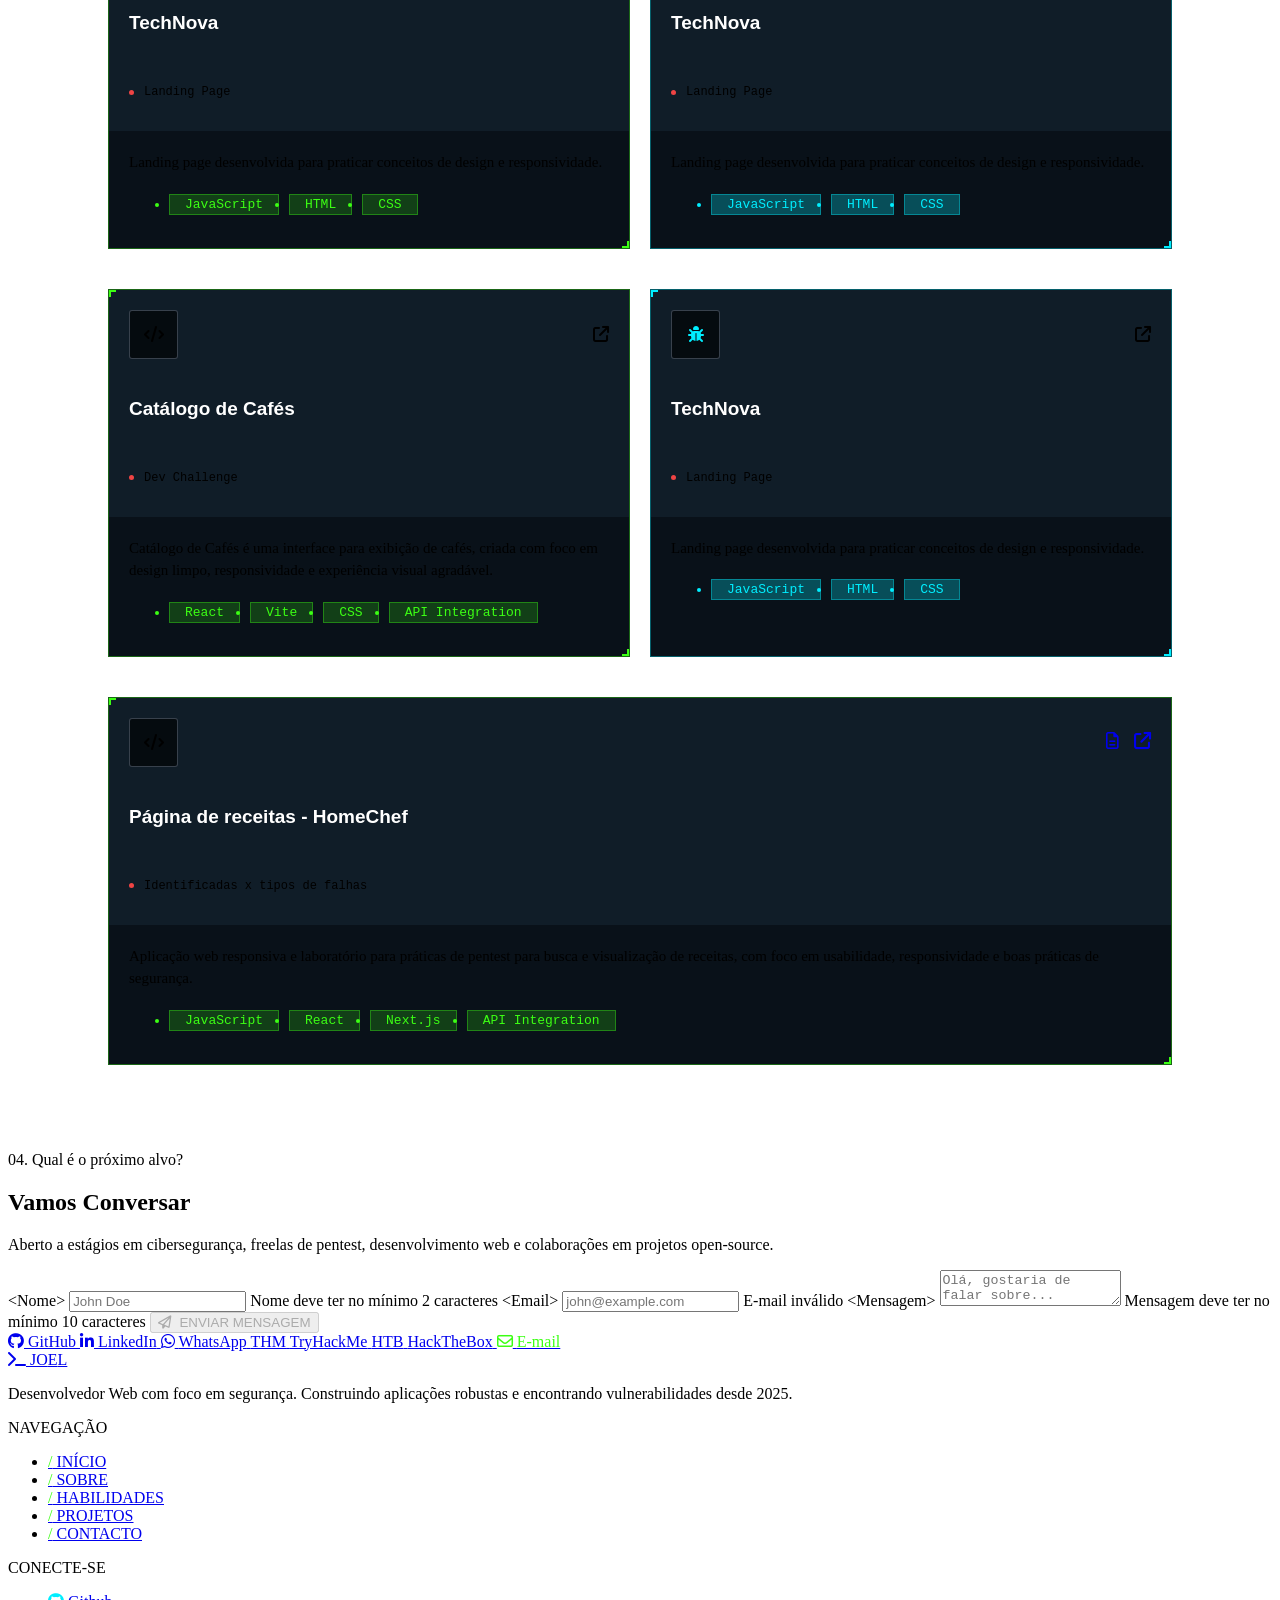
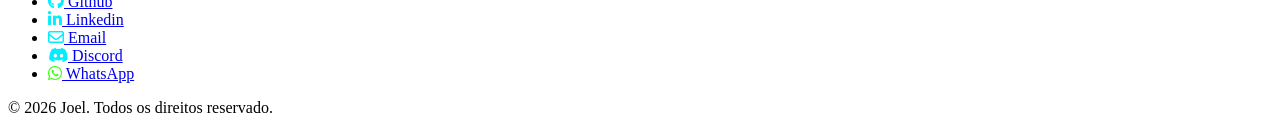
==== commit a4f6c318: "SKill" ====
--- a/index.html
+++ b/index.html
@@ -98,7 +98,7 @@
                 <span class="corner corner--bottom-left" style="color: #3CFF14;"></span>
               </a>
 
-              <a href="src/downloads/CV.pdf" class="btn btn--secondary hero__btn-cv dec-up-left" download>
+              <a href="src/downloads/Joel_Ndala_CV.pdf" class="btn btn--secondary hero__btn-cv dec-up-left" download>
                 BAIXAR CV <i class="fa-solid fa-download"></i>
                 <span class="corner corner--top-right" style="color: #00EEFF;"></span>
                 <span class="corner corner--bottom-left" style="color: #00EEFF;"></span>
@@ -303,10 +303,10 @@
               <li class="skill-item skill-item--security">
                 <div class="skill-item__header">
                   <span class="skill-item__name">Wi-Fi Penetration Testing</span>
-                  <span class="skill-item__value" style="color: #00EEFF;">5%</span>
-                </div>
-                <div class="skill-item__bar">
-                  <div class="skill-item__progress skill-item__progress--security" data-value="5"></div>
+                  <span class="skill-item__value" style="color: #00EEFF;">75%</span>
+                </div>
+                <div class="skill-item__bar">
+                  <div class="skill-item__progress skill-item__progress--security" data-value="75"></div>
                 </div>
               </li>
 
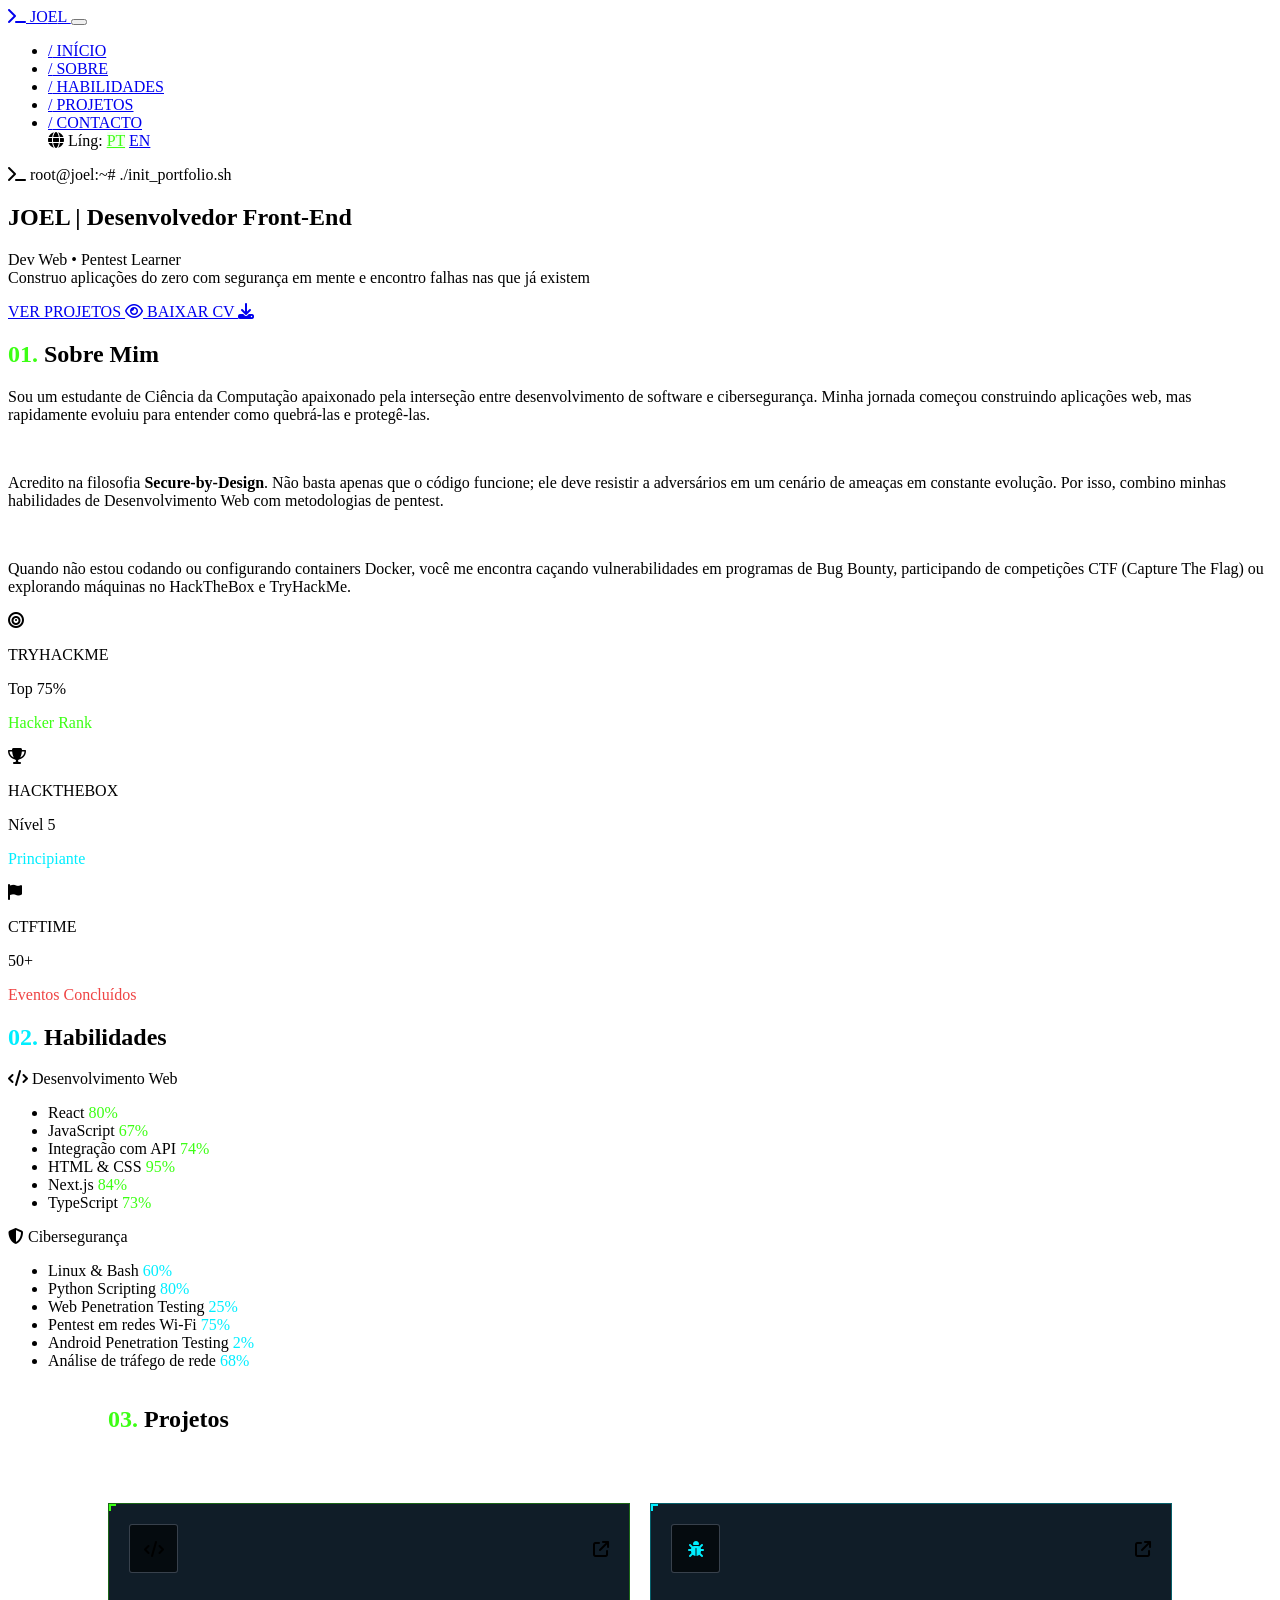
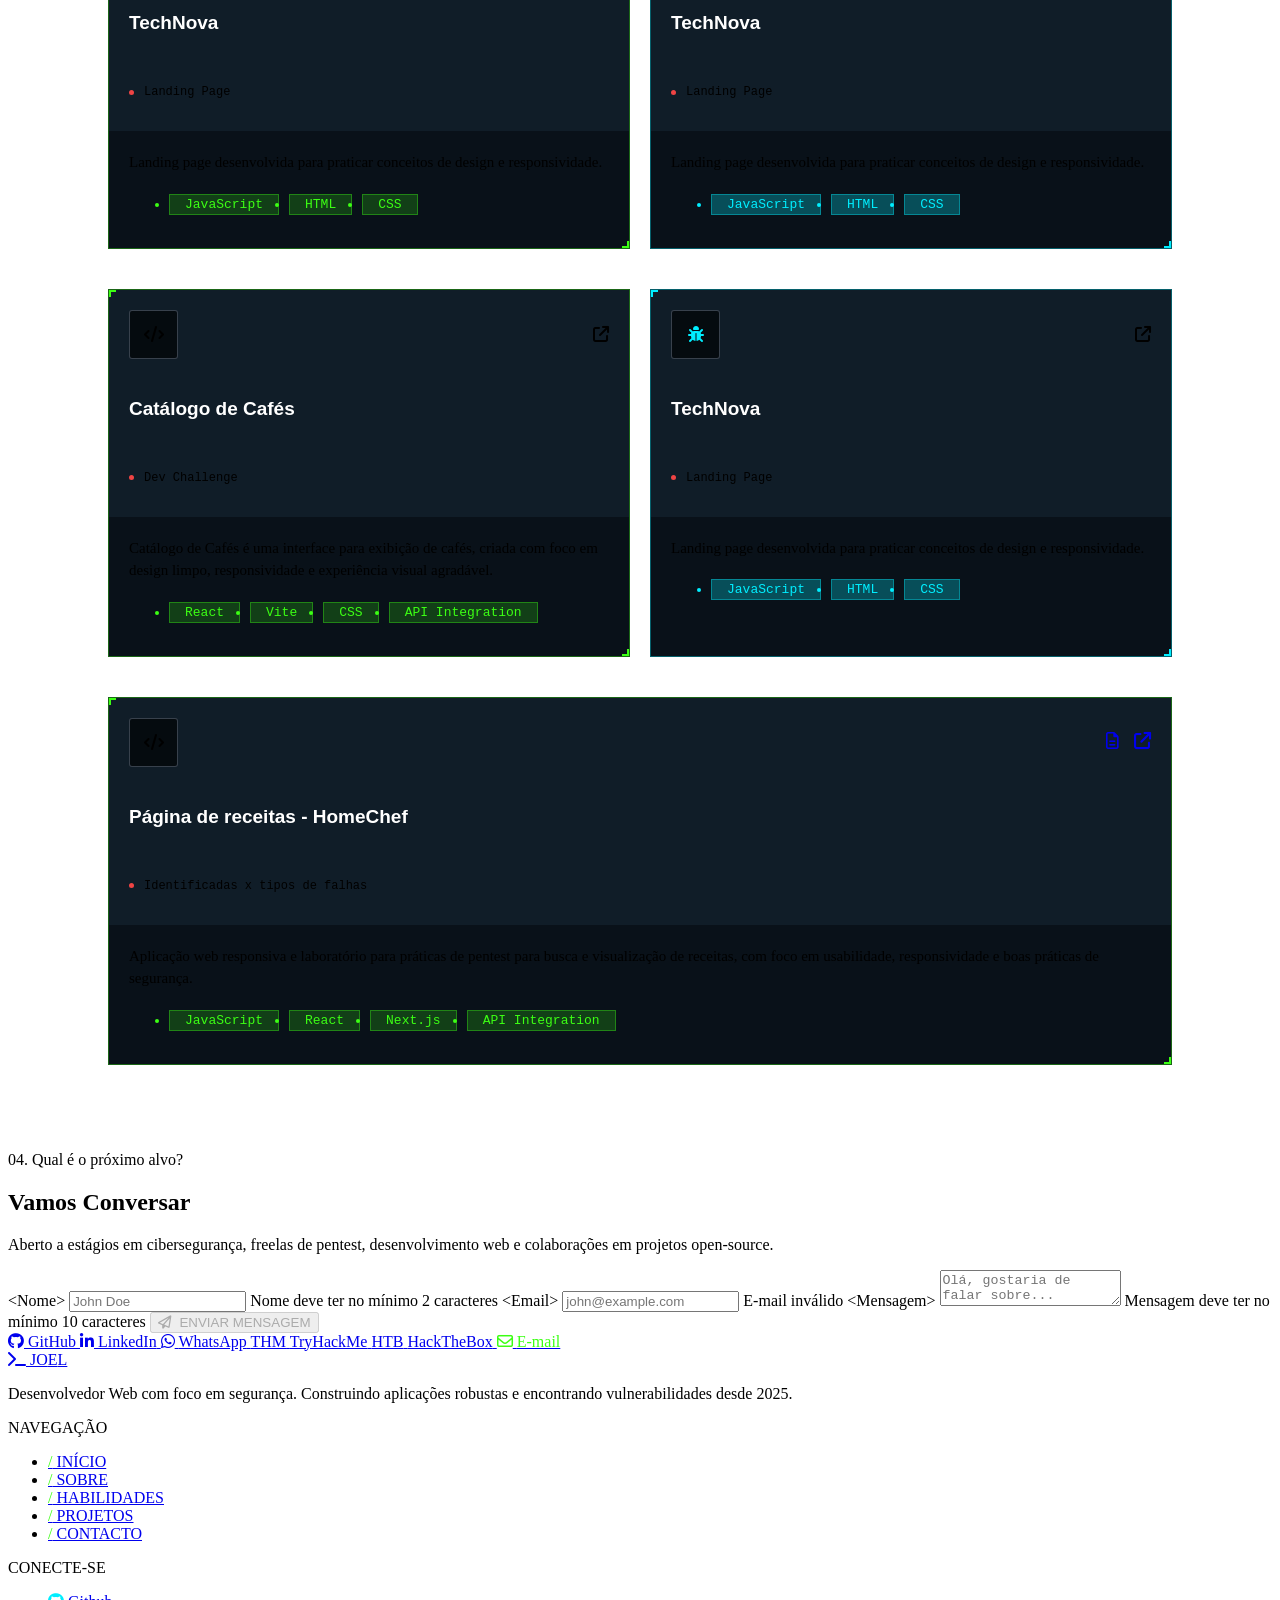
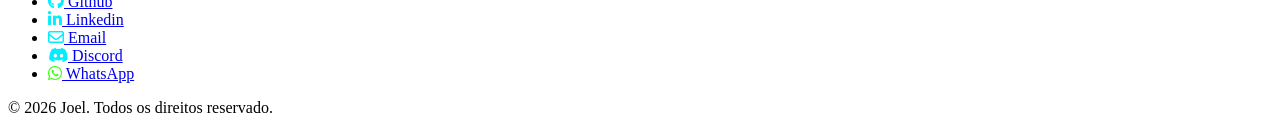
==== commit 3db746c1: "skill up" ====
--- a/index.html
+++ b/index.html
@@ -302,7 +302,7 @@
 
               <li class="skill-item skill-item--security">
                 <div class="skill-item__header">
-                  <span class="skill-item__name">Wi-Fi Penetration Testing</span>
+                  <span class="skill-item__name">Pentest em redes Wi-Fi</span>
                   <span class="skill-item__value" style="color: #00EEFF;">75%</span>
                 </div>
                 <div class="skill-item__bar">
@@ -322,11 +322,11 @@
 
               <li class="skill-item skill-item--security">
                 <div class="skill-item__header">
-                  <span class="skill-item__name">Network Traffic Analysis</span>
-                  <span class="skill-item__value" style="color: #00EEFF;">1%</span>
-                </div>
-                <div class="skill-item__bar">
-                  <div class="skill-item__progress skill-item__progress--security" data-value="1"></div>
+                  <span class="skill-item__name">Análise de tráfego de rede</span>
+                  <span class="skill-item__value" style="color: #00EEFF;">68%</span>
+                </div>
+                <div class="skill-item__bar">
+                  <div class="skill-item__progress skill-item__progress--security" data-value="68"></div>
                 </div>
               </li>
             </ul>
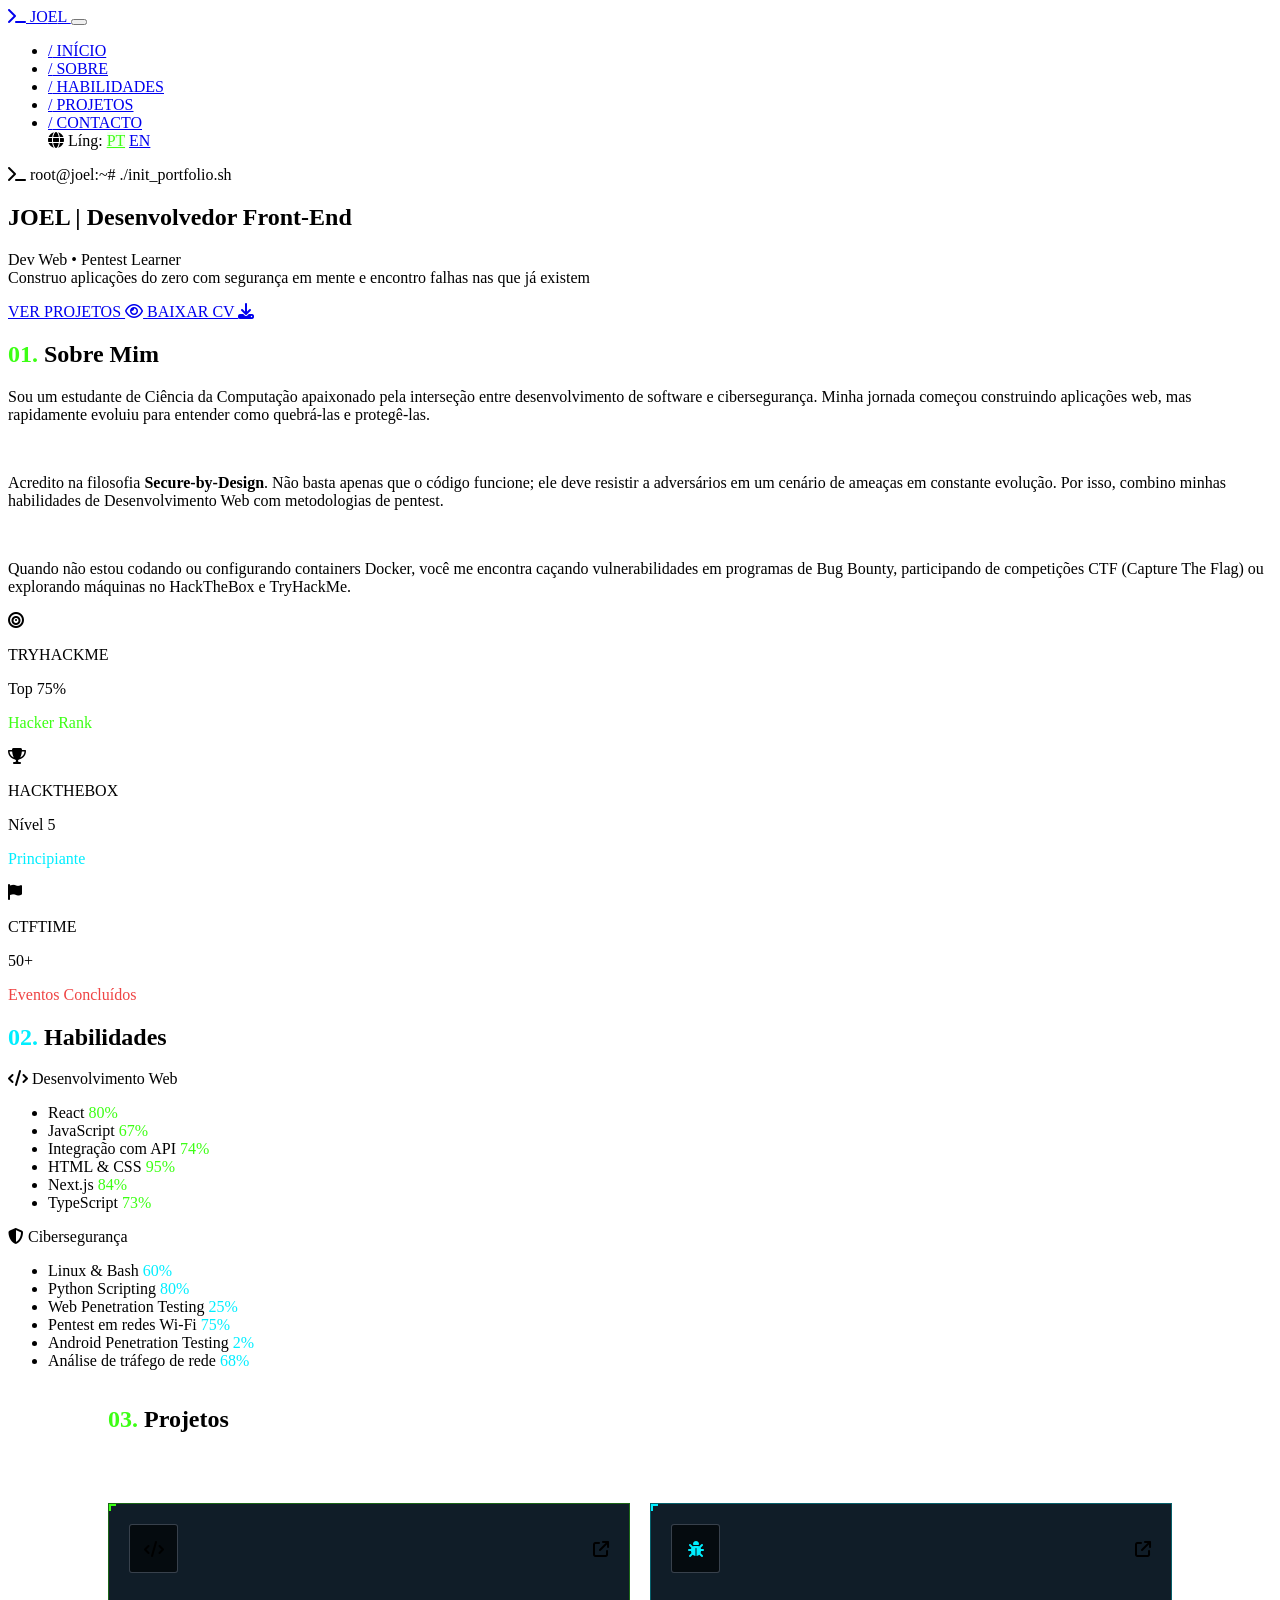
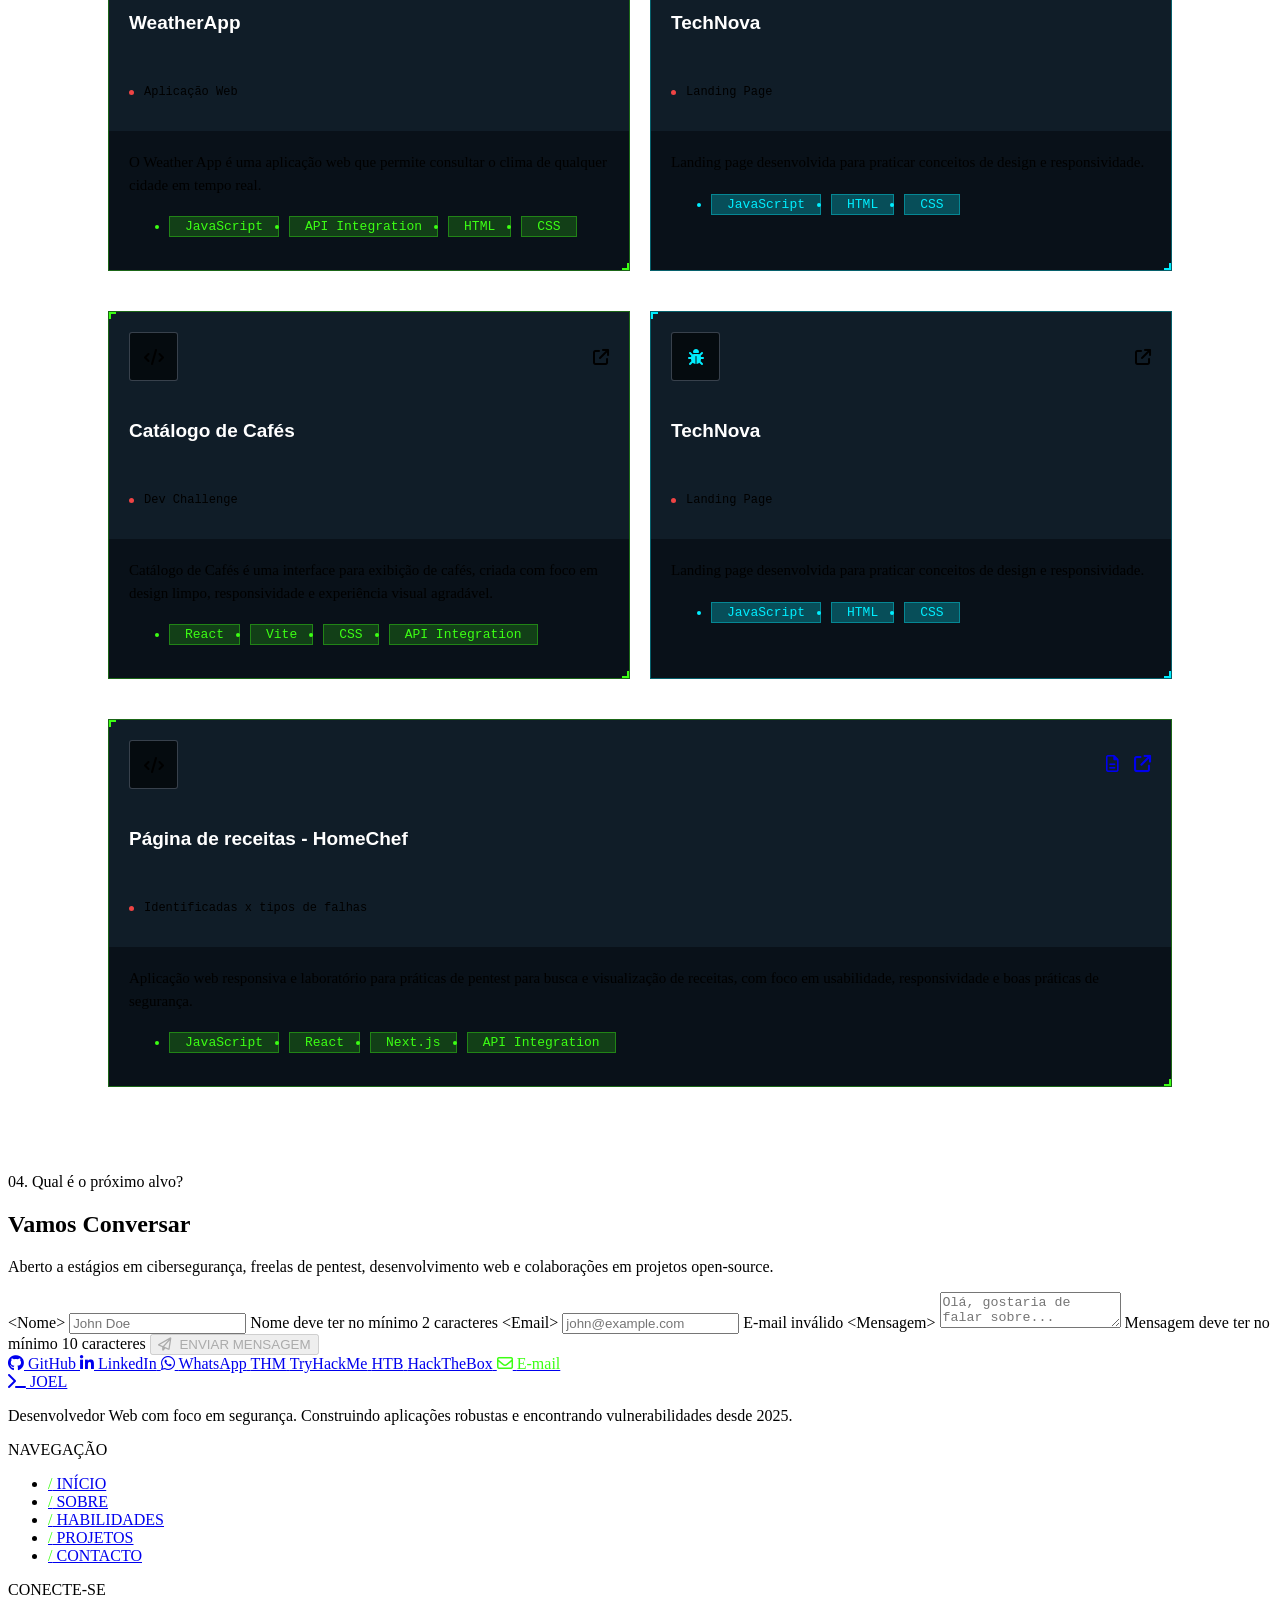
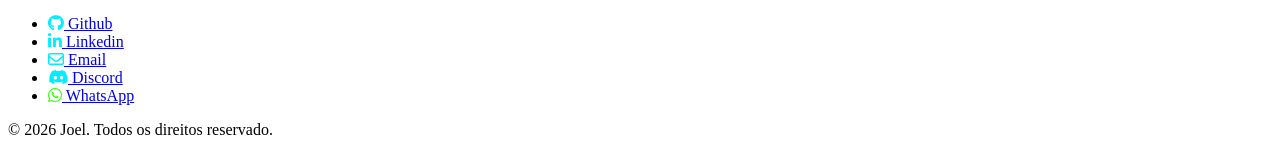
==== commit 9e833b1b: "Added weather app project (PT & EN version)" ====
--- a/index.html
+++ b/index.html
@@ -354,7 +354,7 @@
 
         <div class="projects-section__grid">
 
-          <!-- Project Card -->
+          <!-- Project Card 1-->
           <article class="project-card project-card--dev" id="card-1">
             <header class="project-card__header">
 
@@ -367,22 +367,23 @@
                 </div>
               </div>
 
-              <h3 class="project-card__title">TechNova</h3>
+              <h3 class="project-card__title">WeatherApp</h3>
 
               <p class="project-card__status">
                 <span class="project-card__dot"></span>
-                Landing Page
+                Aplicação Web
               </p>
 
             </header>
 
             <p class="project-card__description">
-              Landing page desenvolvida para praticar conceitos de design e responsividade.
+              O Weather App é uma aplicação web que permite consultar o clima de qualquer cidade em tempo real.
             </p>
 
             <footer class="project-card__footer">
               <ul class="project-card__tags">
                 <li class="project-card__tag">JavaScript</li>
+                <li class="project-card__tag">API Integration</li>
                 <li class="project-card__tag">HTML</li>
                 <li class="project-card__tag">CSS</li>
               </ul>
@@ -563,7 +564,7 @@
 
           <!-- Formulário -->
           <form 
-            action="https://formsubmit.co/e7085ff96d889dca659f2a15c1ac3081" 
+            action="https://formsubmit.co/joelndala920@gmail.com" 
             method="POST" 
             class="contact-form" 
             autocomplete="off"
@@ -641,6 +642,9 @@
           </aside>
         </div>
       </section>
+
+
+      <!-- Overlay1 -->
       <div class="overlay">
             <div class="overlay-content">
               <div class="botao-overlay">
@@ -649,20 +653,21 @@
                 </div>
                 
               </div>
-              <div class="thumbneil"> <img src="src/assets/technova.png" alt=""></div>
-              <h3 class="project-card__title title-overlay">TechNova</h3>
+              <div class="thumbneil"> <img src="src/assets/weatherapp.png" alt=""></div>
+              <h3 class="project-card__title title-overlay">WeatherApp</h3>
               <p class="project-card__status status-overlay">
                 <span class="project-card__dot"></span>
-                  Landing Page
+                  Aplicação Web
               </p>
               <p class="project-overlay-description" style="border-top: 1px solid #94a3b85b;">
-                Landing page desenvolvida com foco na prática de design moderno, responsividade e experiência do usuário. O projeto foi criado como exercício de estudo e aperfeiçoamento técnico, explorando layouts flexíveis, adaptação para diferentes telas, organização semântica, animações suaves e componentes interativos, sem finalidade funcional ou comercial real.
+                O Weather App é uma aplicação web que permite consultar o clima de qualquer cidade em tempo real, através de uma interface simples, moderna e responsiva. A aplicação oferece busca dinâmica de cidades, exibindo informações como temperatura, condições climáticas e localização, além de ícones que se adaptam ao clima. Desenvolvida com abordagem mobile-first, garante boa experiência em diferentes dispositivos e utiliza integração com API para fornecer dados atualizados.
+
               </p>
               
               <div class="overlay-links-web">
                 
-                <a href="https://github.com/joeln356/TechNova" target="_blank" class="overlay-link-web"><i class="fa-brands fa-github icon-overlay-web"></i> Código Fonte</a>
-                <a href="https://joeln356.github.io/TechNova/" target="_blank" class="overlay-link-web"><i class="fa-regular fa-eye icon-overlay-web"></i> Live Demo</a>
+                <a href="https://github.com/joeln356/WeatherApp" target="_blank" class="overlay-link-web"><i class="fa-brands fa-github icon-overlay-web"></i> Código Fonte</a>
+                <a href="https://joeln356.github.io/WeatherApp/" target="_blank" class="overlay-link-web"><i class="fa-regular fa-eye icon-overlay-web"></i> Live Demo</a>
               </div>
             </div>    
         </div>
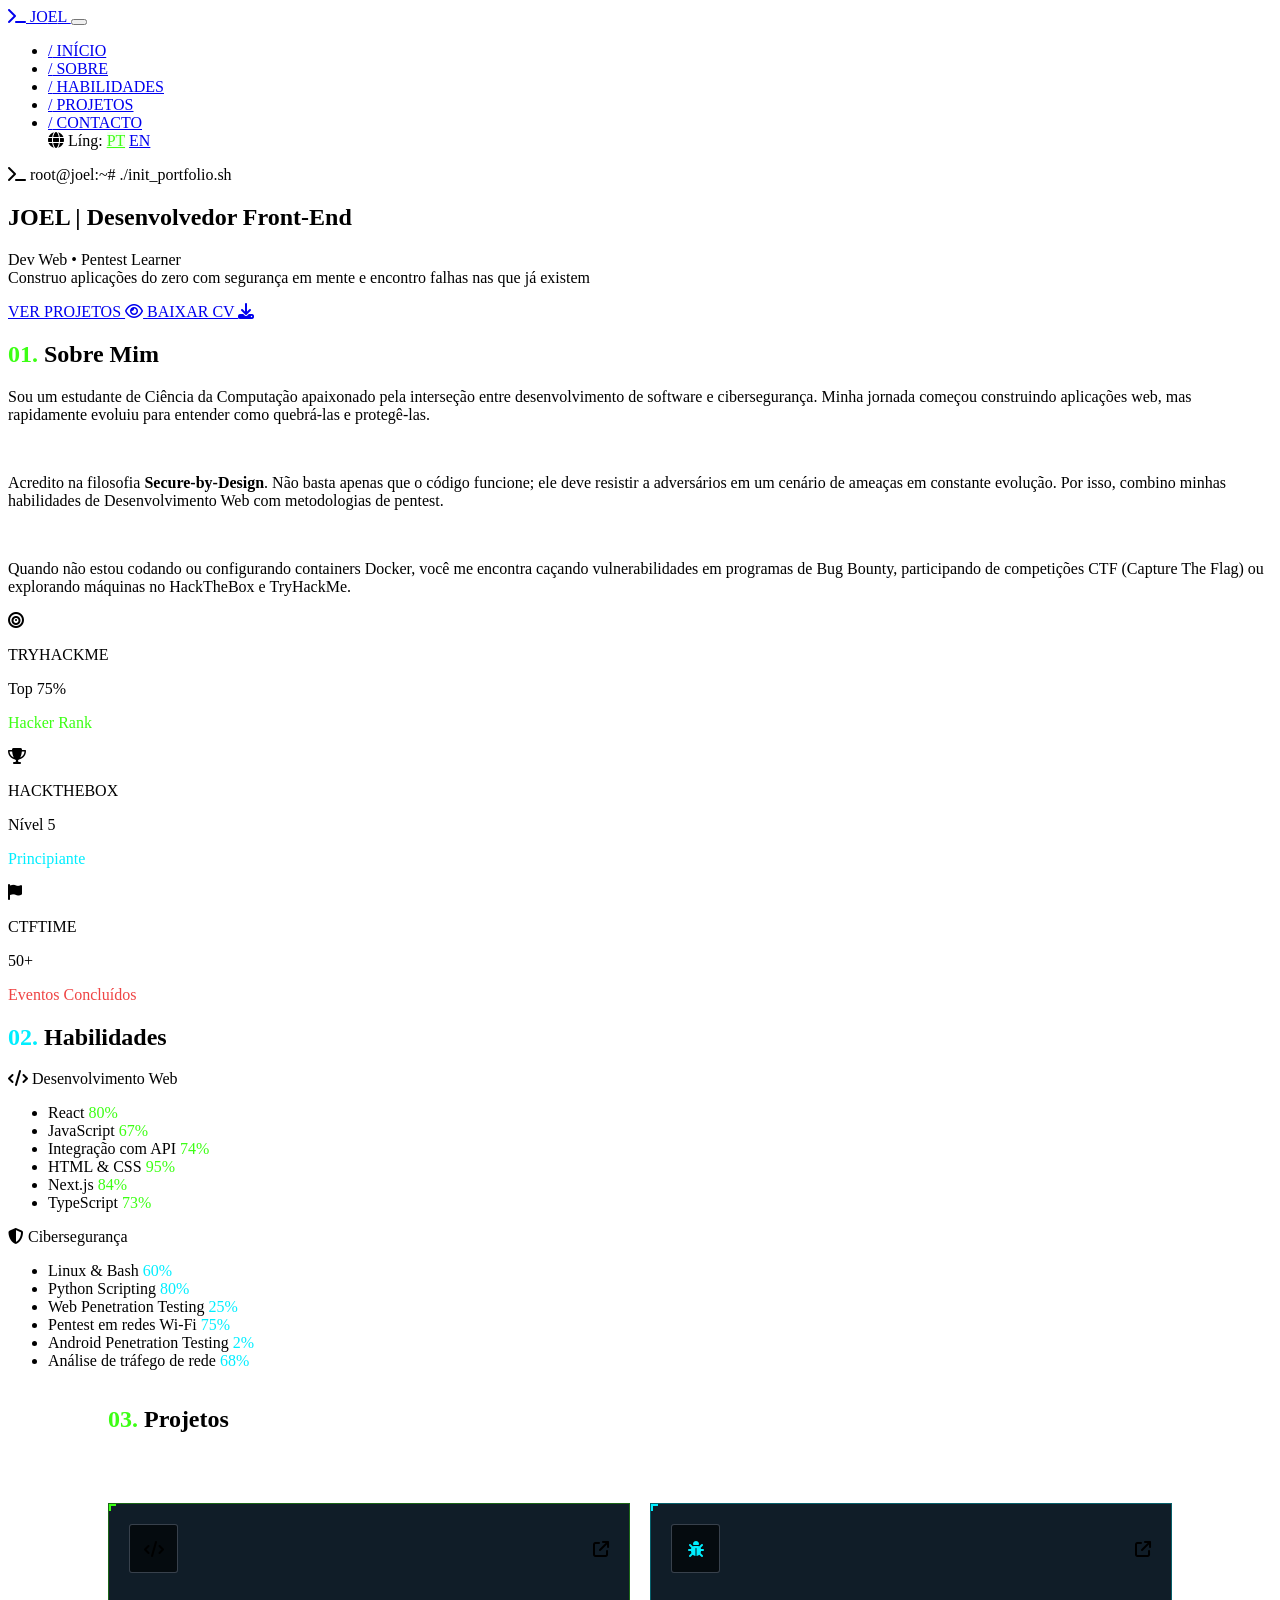
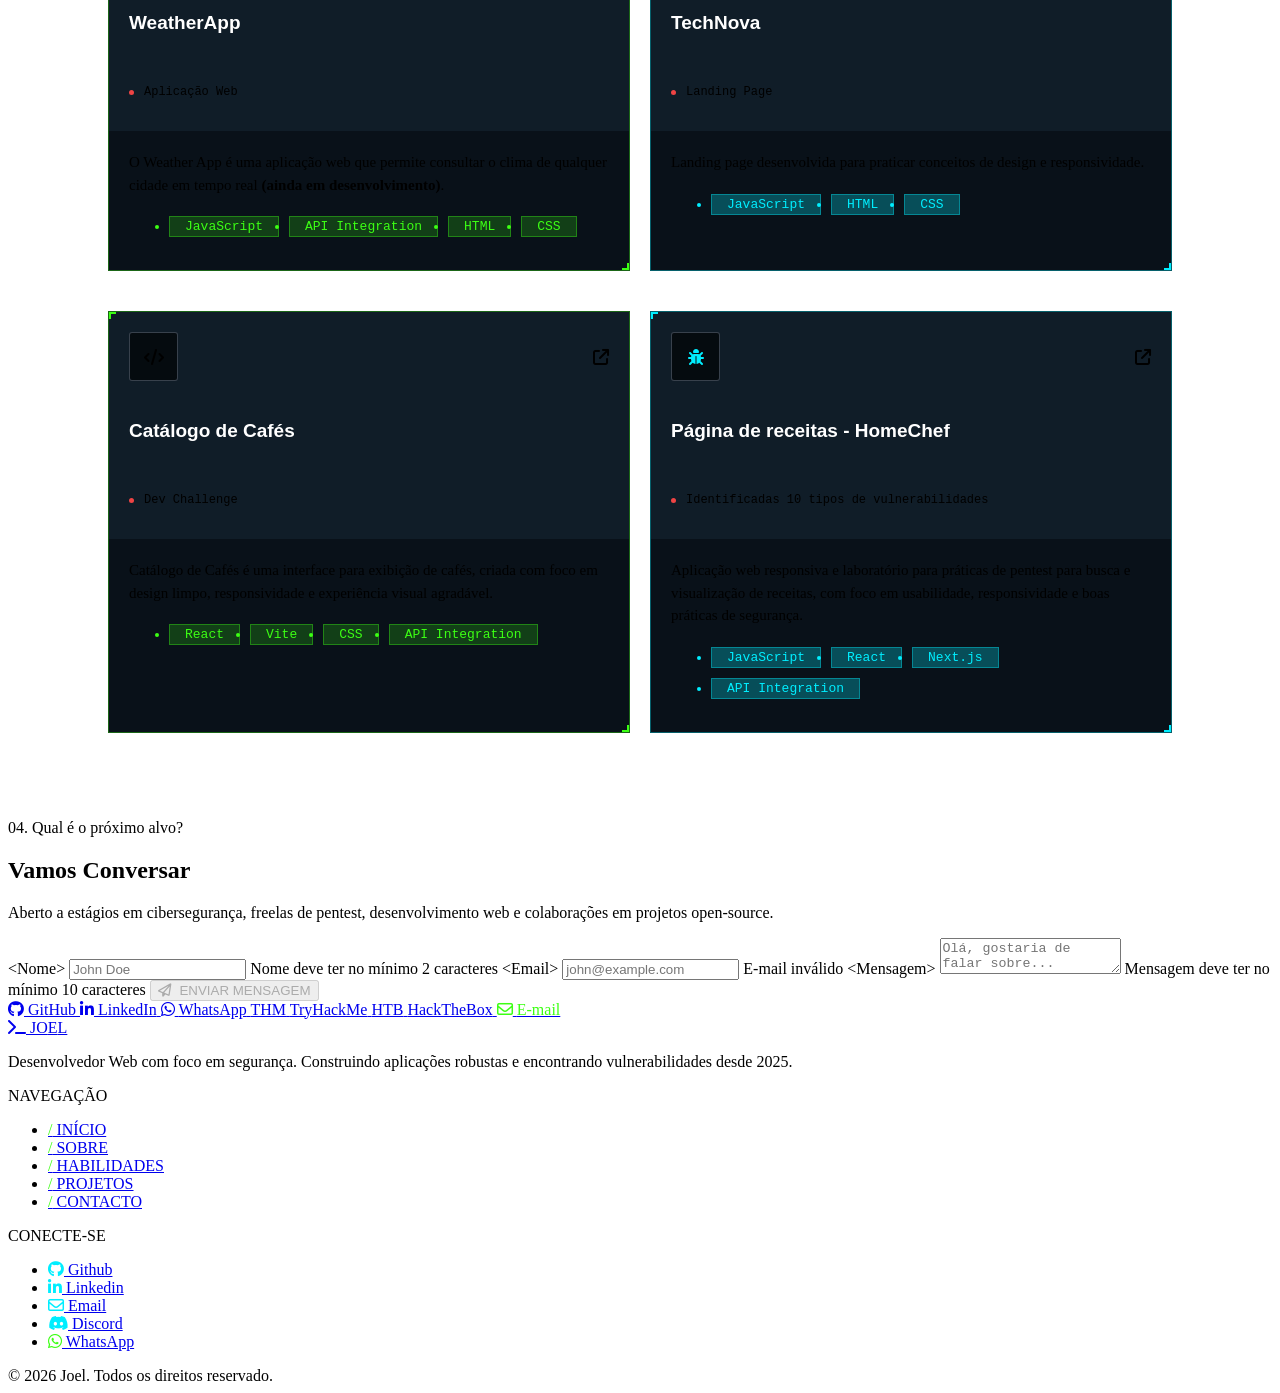
==== commit 27ed796f: "Nada de especial" ====
--- a/index.html
+++ b/index.html
@@ -377,7 +377,7 @@
             </header>
 
             <p class="project-card__description">
-              O Weather App é uma aplicação web que permite consultar o clima de qualquer cidade em tempo real.
+              O Weather App é uma aplicação web que permite consultar o clima de qualquer cidade em tempo real <strong>(ainda em desenvolvimento)</strong>.
             </p>
 
             <footer class="project-card__footer">
@@ -478,73 +478,32 @@
                 </div>
               </div>
 
-              <h3 class="project-card__title">TechNova</h3>
+              <h3 class="project-card__title">Página de receitas - HomeChef</h3>
 
               <p class="project-card__status">
                 <span class="project-card__dot"></span>
-                Landing Page
+                Identificadas 10 tipos de vulnerabilidades
               </p>
 
             </header>
 
             <p class="project-card__description">
-              Landing page desenvolvida para praticar conceitos de design e responsividade.
+              Aplicação web responsiva e laboratório para práticas de pentest para busca e visualização de receitas, com foco em usabilidade, responsividade e boas práticas de segurança.
             </p>
 
             <footer class="project-card__footer">
               <ul class="project-card__tags">
                 <li class="project-card__tag-hack">JavaScript</li>
-                <li class="project-card__tag-hack">HTML</li>
-                <li class="project-card__tag-hack">CSS</li>
+                <li class="project-card__tag-hack">React</li>
+                <li class="project-card__tag-hack">Next.js</li>
+                <li class="project-card__tag-hack">API Integration</li>
               </ul>
             </footer>
             <span class="corner corner--top-right" style="color: #00EEFF;"></span>
             <span class="corner corner--bottom-left" style="color: #00EEFF;"></span>
           </article>
           <!-- Project Card -->
-          <article class="project-card project-card--security">
-            <span class="corner corner--top-right" style="color: #3CFF14;"></span>
-            <span class="corner corner--bottom-left" style="color: #3CFF14;"></span>
-            <header class="project-card__header">
-
-              <div class="project-card__meta">
-                <div class="project-card__icon">
-                  <i class="fa-solid fa-code"></i>
-                </div>
-
-                <div class="project-card__links">
-                  <a href="#" class="project-card__link">
-                    <i class="fa-regular fa-file-lines"></i>
-                  </a>
-                  <a href="https://joeln356.github.io/TechNova/" target="_blank" class="project-card__link">
-                    <i class="fa-solid fa-arrow-up-right-from-square"></i>
-                  </a>
-                </div>
-              </div>
-
-              <h3 class="project-card__title">Página de receitas - HomeChef</h3>
-
-              <p class="project-card__status">
-                <span class="project-card__dot"></span>
-                Identificadas x tipos de falhas
-              </p>
-
-            </header>
-
-            <p class="project-card__description">
-              Aplicação web responsiva e laboratório para práticas de pentest para busca e visualização de receitas, com foco em usabilidade, responsividade e boas práticas de segurança.
-            </p>
-
-            <footer class="project-card__footer">
-              <ul class="project-card__tags">
-                <li class="project-card__tag">JavaScript</li>
-                <li class="project-card__tag">React</li>
-                <li class="project-card__tag">Next.js</li>
-                <li class="project-card__tag">API Integration</li>
-              </ul>
-            </footer>
-
-          </article>
+          
 
           <!-- Repete o mesmo padrão para os outros cards -->
 
